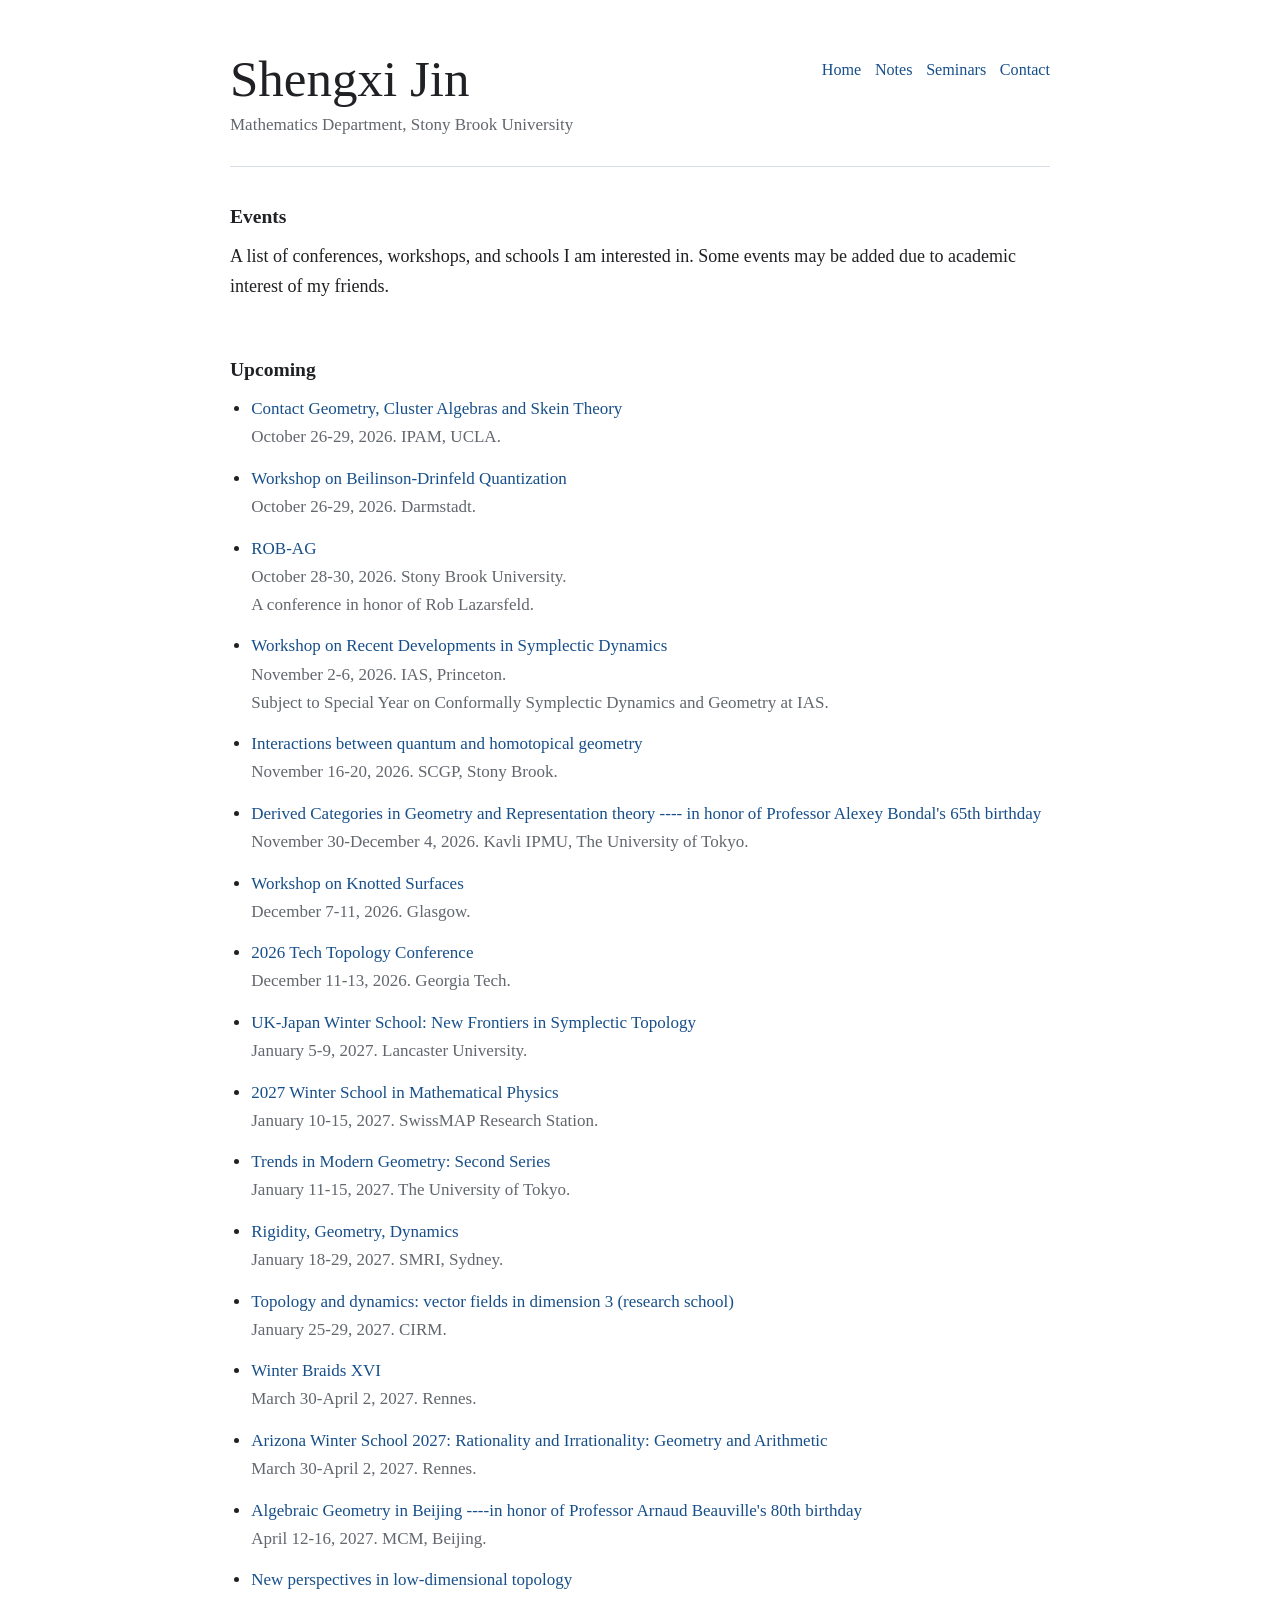
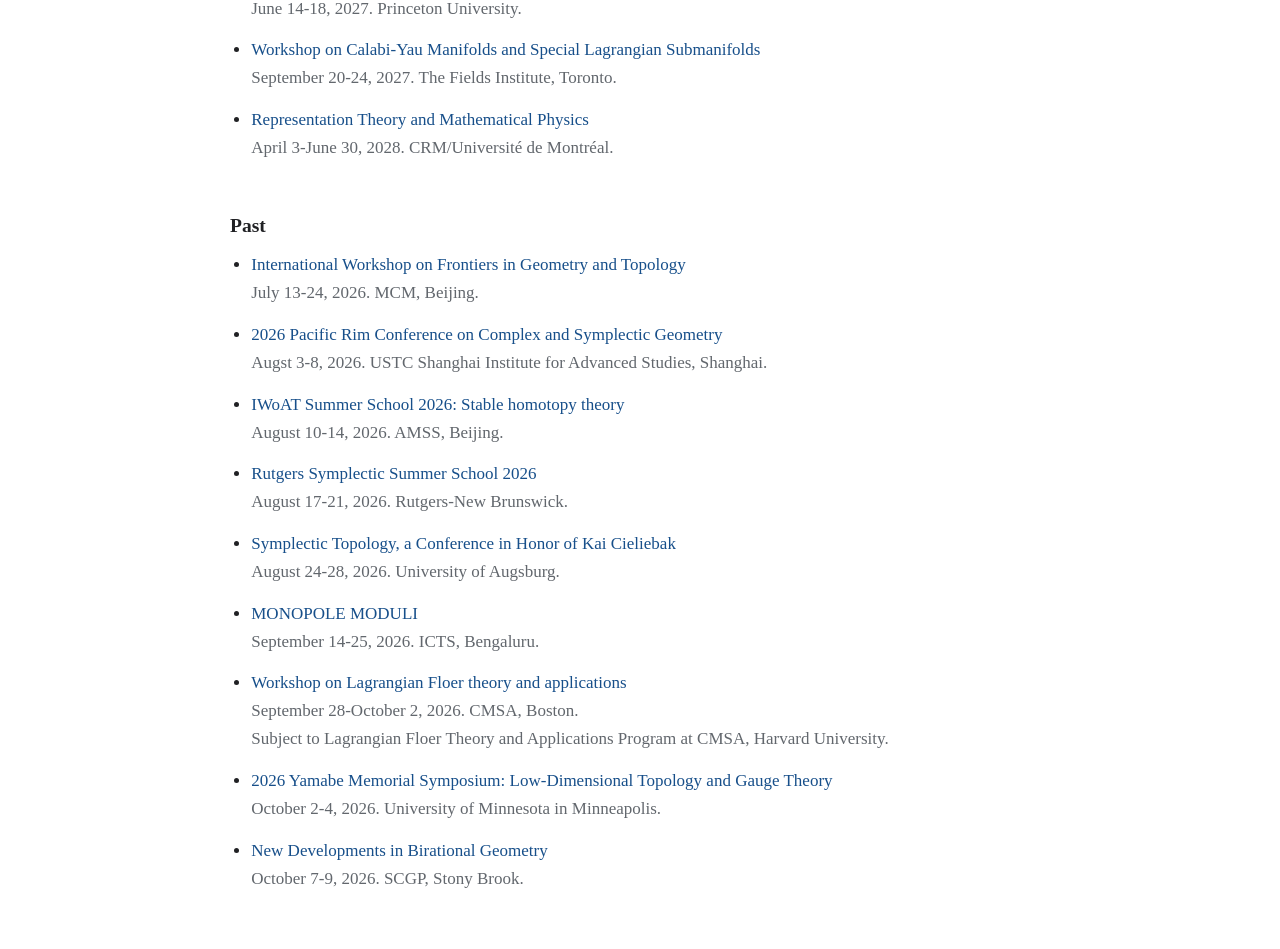
==== conferences.html @ 358b3616 "Add files via upload" ====
<!doctype html>
<html lang="en">
  <head>
    <meta charset="utf-8">
    <meta name="viewport" content="width=device-width, initial-scale=1">
    <title>Events | Shengxi Jin</title>
    <meta
      name="description"
      content="Upcoming conferences, workshops, and schools of interest."
    >
    <link rel="stylesheet" href="styles.css">
  </head>
  <body>
    <main class="page">
      <header class="site-header">
        <div>
          <h1>Shengxi Jin</h1>
          <p class="affiliation">
            Mathematics Department, Stony Brook University
          </p>
        </div>

        <nav class="site-nav" aria-label="Primary navigation">
          <a href="index.html">Home</a>
          <a href="index.html#notes">Notes</a>
          <a href="index.html#seminar">Seminars</a>
          <a href="index.html#contact">Contact</a>
        </nav>
      </header>

      <section class="intro" aria-labelledby="conferences-heading">
        <h2 id="conferences-heading">Events</h2>
        <p>
          A list of conferences, workshops, and schools I am interested in. Some events may be added
          due to academic interest of my friends.
        </p>
      </section>

      <section aria-labelledby="upcoming-heading">
        <h2 id="upcoming-heading">Upcoming</h2>
        <!-- <p class="muted">No upcoming activities listed yet.</p> -->

        <ul class="conference-list">
           <li>
            <a class="conference-title" href="https://www.ipam.ucla.edu/programs/workshops/workshop-ii-contact-geometry-cluster-algebras-and-skein-theory/">
              Contact Geometry, Cluster Algebras and Skein Theory</a>
            <span class="conference-meta">October 26-29, 2026. IPAM, UCLA.</span>
            <!-- <span class="conference-note">Optional note: topic area, deadline, or reason for interest.</span> -->
          </li>
          <li>
            <a class="conference-title" href="https://eveeno.com/bd-quantization-2026-darmstadt">
               Workshop on Beilinson-Drinfeld Quantization</a>
            <span class="conference-meta">October 26-29, 2026. Darmstadt.</span>
            <!-- <span class="conference-note">Optional note: topic area, deadline, or reason for interest.</span> -->
          </li>
           <li>
            <a class="conference-title" href="https://nathanchenmath.github.io/ROB-AG">
              ROB-AG</a>
            <span class="conference-meta">October 28-30, 2026. Stony Brook University.</span>
             <span class="conference-note">A conference in honor of Rob Lazarsfeld.</span>
            <!-- <span class="conference-note">Optional note: topic area, deadline, or reason for interest.</span> -->
          </li>
          <li>
            <a class="conference-title" href="https://www.ias.edu/math/events/workshop-recent-developments-symplectic-dynamics">
            Workshop on Recent Developments in Symplectic Dynamics</a>
            <span class="conference-meta">November 2-6, 2026. IAS, Princeton.</span>
            <span class="conference-note">Subject to Special Year on Conformally Symplectic Dynamics and Geometry at IAS.</span>
          </li>
          <li>
            <a class="conference-title" href="https://scgp.stonybrook.edu/archives/47253">Interactions between quantum and homotopical geometry</a>
            <span class="conference-meta">November 16-20, 2026. SCGP, Stony Brook.</span>
            <!-- <span class="conference-note">Optional note: topic area, deadline, or reason for interest.</span> -->
          </li>
          <li>
            <a class="conference-title" href="https://indico.ipmu.jp/event/515/overview">
              Derived Categories in Geometry and Representation theory ---- in honor of Professor Alexey Bondal's 65th birthday</a>
            <span class="conference-meta">November 30-December 4, 2026. Kavli IPMU, The University of Tokyo.</span>
            <!-- <span class="conference-note">Optional note: topic area, deadline, or reason for interest.</span> -->
          </li>
          <li>
            <a class="conference-title" href="https://sites.google.com/view/glasgow-knotted-surfaces/home">Workshop on Knotted Surfaces</a>
            <span class="conference-meta">December 7-11, 2026. Glasgow.</span>
            <!-- <span class="conference-note">Optional note: topic area, deadline, or reason for interest.</span> -->
          </li>  
          <li>
            <a class="conference-title" href="https://johnetnyre.github.io/TechTopology/">2026 Tech Topology Conference</a>
            <span class="conference-meta">December 11-13, 2026. Georgia Tech.</span>
            <!-- <span class="conference-note">Optional note: topic area, deadline, or reason for interest.</span> -->
          </li>  
          <li>
            <a class="conference-title" href="https://jde27.uk/ukjapan.html">UK-Japan Winter School: New Frontiers in Symplectic Topology</a>
            <span class="conference-meta">January 5-9, 2027. Lancaster University.</span>
            <!-- <span class="conference-note">Optional note: topic area, deadline, or reason for interest.</span> -->
          </li>
           <li>
            <a class="conference-title" href="https://indico.global/event/16526/">2027 Winter School in Mathematical Physics</a>
            <span class="conference-meta">January 10-15, 2027. SwissMAP Research Station.</span>
            <!-- <span class="conference-note">Optional note: topic area, deadline, or reason for interest.</span> -->
          </li>
          <li>
            <a class="conference-title" href="https://www.ms.u-tokyo.ac.jp/~konno/Conference/Trends27.html">
              Trends in Modern Geometry: Second Series</a>
            <span class="conference-meta">January 11-15, 2027. The University of Tokyo.</span>
            <!-- <span class="conference-note">Optional note: topic area, deadline, or reason for interest.</span> -->
          </li>
            <li>
            <a class="conference-title" href=" https://mathematical-research-institute.sydney.edu.au/smri-summer-school-2027/"> 
              Rigidity, Geometry, Dynamics</a>
            <span class="conference-meta">January 18-29, 2027. SMRI, Sydney.</span>
            <!-- <span class="conference-note">Optional note: topic area, deadline, or reason for interest.</span> -->
          </li>
           <li>
            <a class="conference-title" href="https://conferences.cirm-math.fr/3805.html">Topology and dynamics: vector fields in dimension 3 (research school)</a>
            <span class="conference-meta">January 25-29, 2027. CIRM.</span>
            <!-- <span class="conference-note">Optional note: topic area, deadline, or reason for interest.</span> -->
          </li>
           <li>
            <a class="conference-title" href="https://winterbraids.math.cnrs.fr"> Winter Braids XVI</a>
            <span class="conference-meta">March 30-April 2, 2027. Rennes.</span>
            <!-- <span class="conference-note">Optional note: topic area, deadline, or reason for interest.</span> -->
          </li>
           <li>
            <a class="conference-title" href="https://swc-math.github.io/aws/2027/">
              Arizona Winter School 2027: Rationality and Irrationality: Geometry and Arithmetic
            </a>
            <span class="conference-meta">March 30-April 2, 2027. Rennes.</span>
            <!-- <span class="conference-note">Optional note: topic area, deadline, or reason for interest.</span> -->
          </li>
          <li>
            <a class="conference-title" href="http://www.mcm.ac.cn/events/programs/202605/t20260506_1158386.html">
            Algebraic Geometry in Beijing ----in honor of Professor Arnaud Beauville's 80th birthday</a>
            <span class="conference-meta">April 12-16, 2027. MCM, Beijing.</span>
            <!-- <span class="conference-note">Optional note: topic area, deadline, or reason for interest.</span> -->
          </li>
           <li>
            <a class="conference-title" href="https://sites.google.com/view/ozsvathathon/home">
            New perspectives in low-dimensional topology</a>
            <span class="conference-meta">June 14-18, 2027. Princeton University.</span>
            <!-- <span class="conference-note">Optional note: topic area, deadline, or reason for interest.</span> -->
          </li>
          <li>
            <a class="conference-title" href="https://www.fieldsinstitute.ca/activities/27-28/GA-MP-manifolds">
            Workshop on Calabi-Yau Manifolds and Special Lagrangian Submanifolds</a>
            <span class="conference-meta"> September 20-24, 2027. The Fields Institute, Toronto.</span>
            <!-- <span class="conference-note">Optional note: topic area, deadline, or reason for interest.</span> -->
          </li>
          <li>
            <a class="conference-title" href="https://www.crmath.ca/en/activities/#/type/activity/id/4115">
            Representation Theory and Mathematical Physics</a>
            <span class="conference-meta"> April 3-June 30, 2028. CRM/Université de Montréal.</span>
            <!-- <span class="conference-note">Optional note: topic area, deadline, or reason for interest.</span> -->
          </li>
        </ul>
      </section>

      <section aria-labelledby="past-heading">
        <h2 id="past-heading">Past</h2>

        <ul class="conference-list">
         
          <li>
            <a class="conference-title" href="http://www.mcm.ac.cn/Geometry/index.html">International Workshop on Frontiers in Geometry and Topology</a>
            <span class="conference-meta">July 13-24, 2026. MCM, Beijing.</span>
          </li>
            <li>
            <a class="conference-title" href="http://igp.ustc.edu.cn/testwx/list.htm">2026 Pacific Rim Conference on Complex and Symplectic Geometry</a>
            <span class="conference-meta">Augst 3-8, 2026. USTC Shanghai Institute for Advanced Studies, Shanghai.</span>
            <!-- <span class="conference-note">Optional note: topic area, deadline, or reason for interest.</span> -->
          </li>
          <li>
            <a class="conference-title" href="https://iwoat.github.io/school2026">IWoAT Summer School 2026: Stable homotopy theory</a>
            <span class="conference-meta">August 10-14, 2026. AMSS, Beijing.</span>
            <!-- <span class="conference-note">Optional note: topic area, deadline, or reason for interest.</span> -->
          </li>
          <li>
            <a class="conference-title" href="https://sites.google.com/view/rsss2026">Rutgers Symplectic Summer School 2026</a>
            <span class="conference-meta">August 17-21, 2026. Rutgers-New Brunswick.</span>
            <!-- <span class="conference-note">Optional note: topic area, deadline, or reason for interest.</span> -->
          </li>
          <li>
            <a class="conference-title" href="https://www.claymath.org/events/symplectic-topology-a-conference-in-honor-of-kai-cieliebak/">Symplectic Topology, a Conference in Honor of Kai Cieliebak</a>
            <span class="conference-meta">August 24-28, 2026. University of Augsburg.</span>
            <!-- <span class="conference-note">Optional note: topic area, deadline, or reason for interest.</span> -->
          </li>
           <li>
            <a class="conference-title" href="https://www.icts.res.in/program/mnpl2026">MONOPOLE MODULI</a>
            <span class="conference-meta">September 14-25, 2026. ICTS, Bengaluru.</span>
            <!-- <span class="conference-note">Optional note: topic area, deadline, or reason for interest.</span> -->
          </li>
          <li>
            <a class="conference-title" href="https://cmsa.fas.harvard.edu/event/lftworkshop/">
              Workshop on Lagrangian Floer theory and applications
            </a>
            <span class="conference-meta">September 28-October 2, 2026. CMSA, Boston.</span>
           <span class="conference-note">Subject to Lagrangian Floer Theory and Applications Program at CMSA, Harvard University.</span>
          </li>
           <li>
            <a class="conference-title" href="https://cse.umn.edu/math/yamabe-memorial-symposium">
            2026 Yamabe Memorial Symposium: Low-Dimensional Topology and Gauge Theory
            </a>
            <span class="conference-meta">October 2-4, 2026. University of Minnesota in Minneapolis.</span>
          </li>
          <li>
            <a class="conference-title" href="https://scgp.stonybrook.edu/archives/48906">
            New Developments in Birational Geometry
            </a>
            <span class="conference-meta">October 7-9, 2026. SCGP, Stony Brook.</span>
          </li>
        </ul>
      </section>
    </main>
  </body>
</html>
---- styles.css ----
:root {
  color-scheme: light;
  --background: #ffffff;
  --text: #202124;
  --muted: #62676d;
  --border: #d8dde3;
  --link: #174f8a;
  --link-hover: #0d3157;
  --section-gap: 2rem;
}

@font-face {
  font-family: "Homepage Numerals";
  src: local("Times New Roman");
  unicode-range: U+0030-0039;
}

* {
  box-sizing: border-box;
}

html {
  font-size: 17px;
}

body {
  margin: 0;
  background: var(--background);
  color: var(--text);
  font-family: Georgia, "Times New Roman", Times, serif;
  font-variant-numeric: lining-nums;
  font-feature-settings: "lnum" 1;
  line-height: 1.65;
}

a {
  color: var(--link);
  text-decoration: none;
}

a:hover,
a:focus {
  color: var(--link-hover);
}

.page {
  width: min(100% - 2rem, 820px);
  margin: 0 auto;
  padding: 3rem 0 2.5rem;
}

.site-header {
  display: flex;
  align-items: flex-start;
  justify-content: space-between;
  gap: 2rem;
  padding-bottom: 1.4rem;
  border-bottom: 1px solid var(--border);
}

h1,
h2,
p {
  margin-top: 0;
}

h1 {
  margin-bottom: 0.25rem;
  font-size: clamp(2rem, 8vw, 3rem);
  font-weight: 400;
  line-height: 1.1;
}

h2 {
  margin-bottom: 0.55rem;
  font-size: 1.15rem;
  font-weight: 700;
}

.section-heading {
  display: flex;
  align-items: baseline;
  gap: 0.45rem;
  margin-bottom: 0.55rem;
}

.section-heading h2 {
  margin-bottom: 0;
}

.section-heading span {
  color: var(--text);
  font-size: 1.06rem;
}

section {
  padding-top: var(--section-gap);
}

.subtitle,
.affiliation {
  margin-bottom: 0.15rem;
  color: var(--muted);
}

.subtitle {
  font-size: 1.05rem;
}

.site-nav {
  display: flex;
  flex-wrap: wrap;
  justify-content: flex-end;
  gap: 0.35rem 0.8rem;
  min-width: 13rem;
  padding-top: 0.35rem;
  font-size: 0.95rem;
}

.site-nav a {
  white-space: nowrap;
}

.intro p {
  font-size: 1.06rem;
}

.plain-list,
.paper-list {
  margin: 0;
  padding-left: 1.25rem;
}

.plain-list li,
.paper-list li {
  margin-bottom: 0.55rem;
}

#seminar {
  font-family: "Homepage Numerals", Georgia, "Times New Roman", Times, serif;
  font-variant-numeric: lining-nums;
  font-feature-settings: "lnum" 1;
}

.paper-list li {
  padding-left: 0.15rem;
}

.paper-title {
  display: block;
}

.conference-list {
  margin: 0;
  padding-left: 1.25rem;
}

.conference-list li {
  margin-bottom: 0.8rem;
}

.conference-title,
.conference-meta,
.conference-note {
  display: block;
}

.conference-title {
  font-family: "Times New Roman", Times, serif;
  font-variant-numeric: lining-nums;
  font-feature-settings: "lnum" 1;
}

.conference-meta,
.conference-note {
  color: var(--muted);
}

.conference-meta {
  font-family: "Times New Roman", Times, serif;
  font-variant-numeric: lining-nums;
  font-feature-settings: "lnum" 1;
}

.paper-meta,
.muted {
  color: var(--muted);
}

.paper-meta {
  display: inline-block;
  margin-right: 0.35rem;
}

address {
  font-style: normal;
}

address p {
  margin-bottom: 0.35rem;
}

.email {
  font-family: "Helvetica Neue", Arial, sans-serif;
  font-size: 0.95rem;
}

@media (max-width: 640px) {
  html {
    font-size: 16px;
  }

  .page {
    width: min(100% - 1.25rem, 820px);
    padding-top: 1.6rem;
  }

  .site-header {
    display: block;
  }

  .site-nav {
    justify-content: flex-start;
    min-width: 0;
    margin-top: 1rem;
  }
}
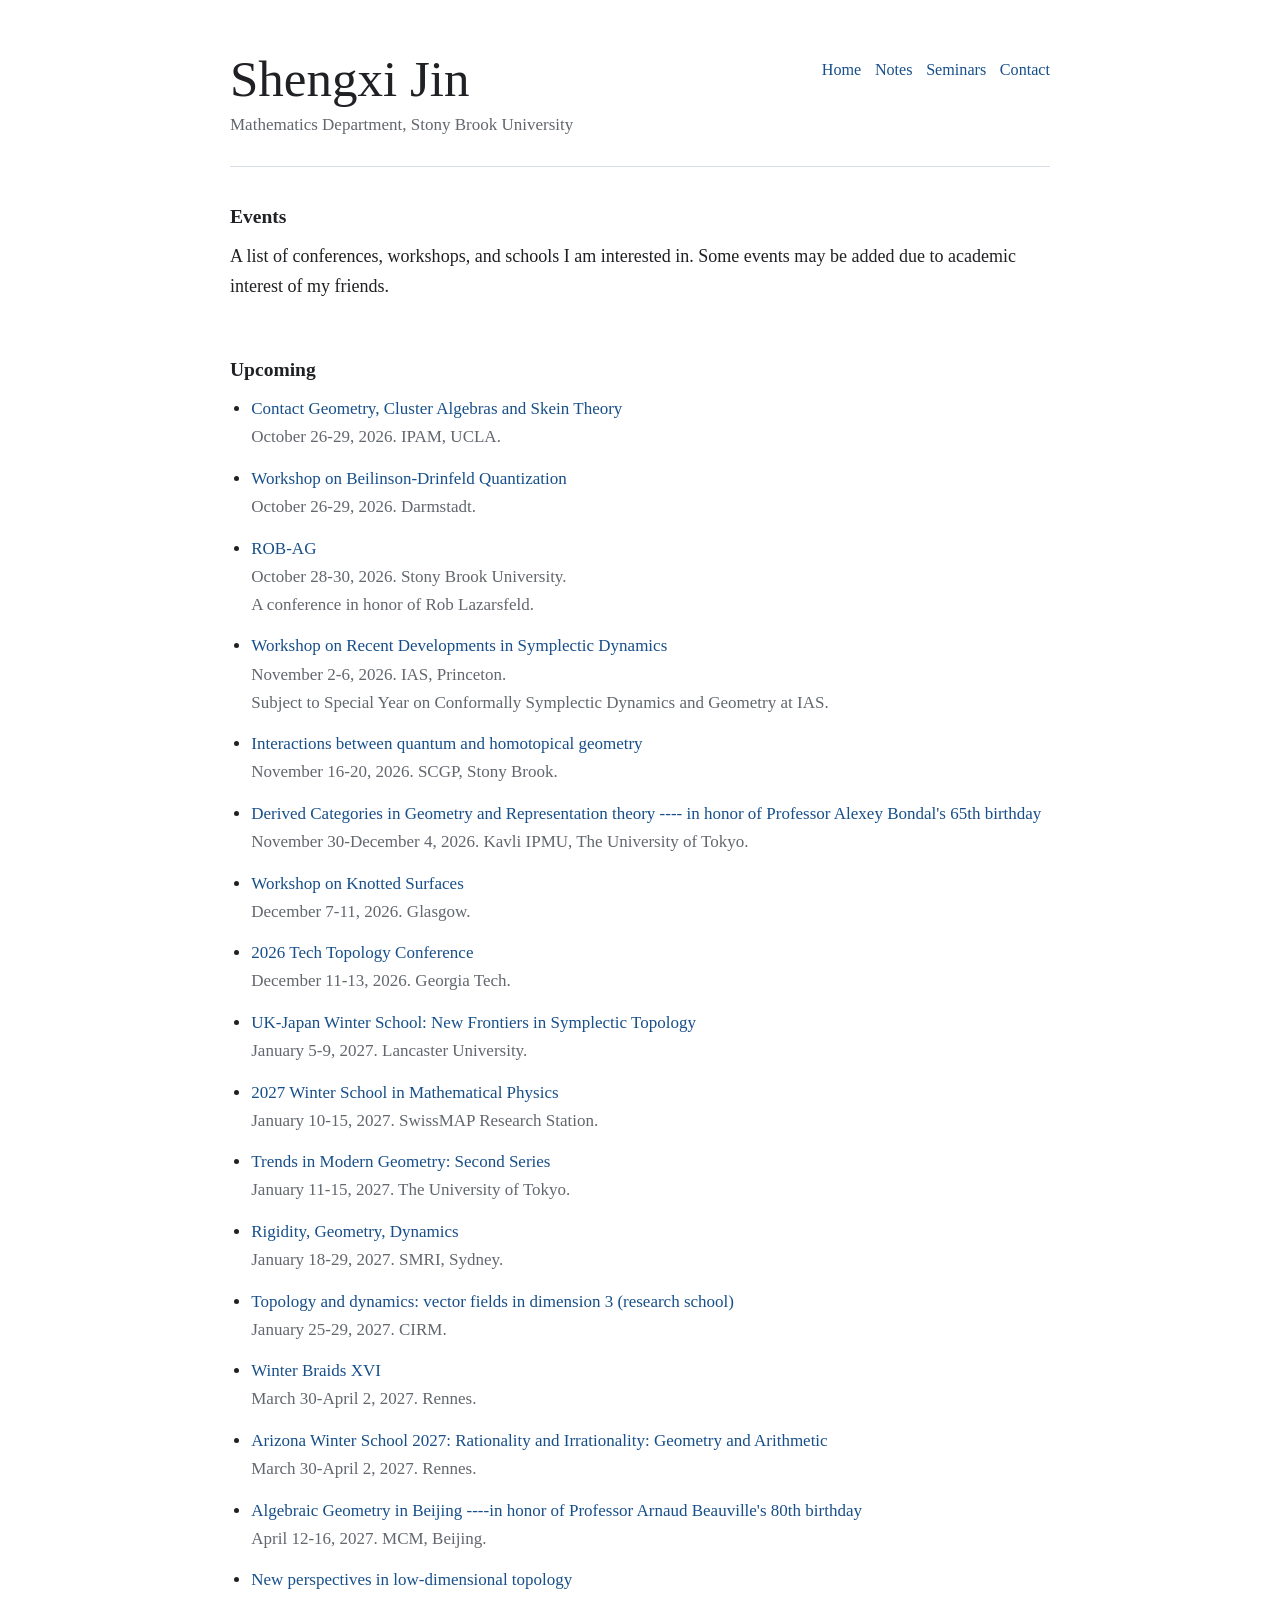
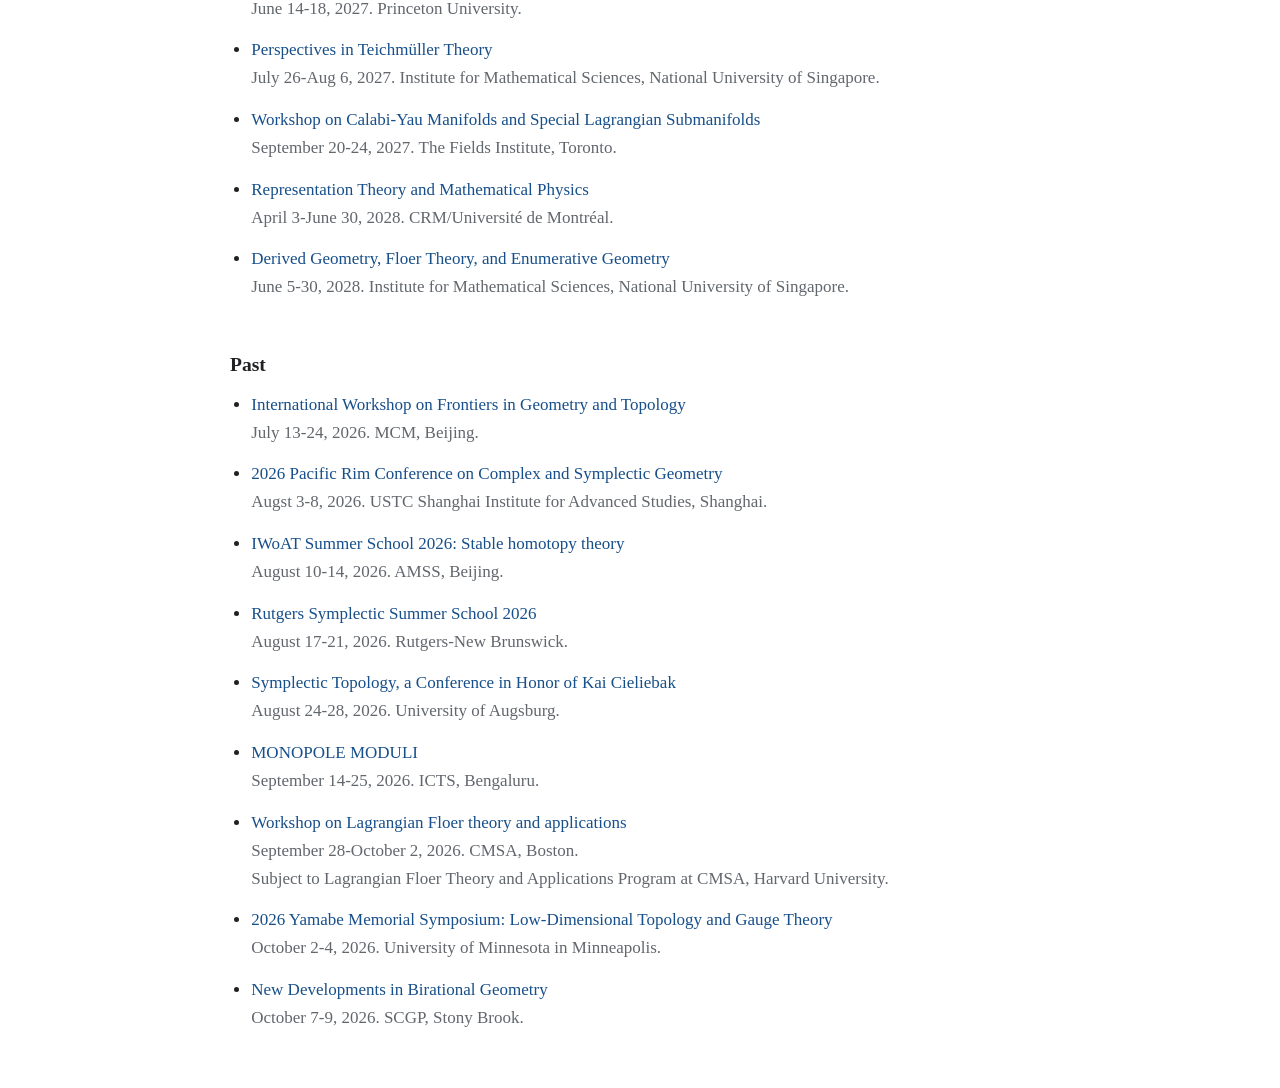
==== commit 659edd23: "Add files via upload" ====
--- a/conferences.html
+++ b/conferences.html
@@ -139,6 +139,10 @@
             <!-- <span class="conference-note">Optional note: topic area, deadline, or reason for interest.</span> -->
           </li>
           <li>
+            <a class="conference-title" href="https://ims.nus.edu.sg/events/teichmuellertheory/">Perspectives in Teichmüller Theory</a>
+            <span class="conference-meta">July 26-Aug 6, 2027. Institute for Mathematical Sciences, National University of Singapore.</span>
+          </li>
+          <li>
             <a class="conference-title" href="https://www.fieldsinstitute.ca/activities/27-28/GA-MP-manifolds">
             Workshop on Calabi-Yau Manifolds and Special Lagrangian Submanifolds</a>
             <span class="conference-meta"> September 20-24, 2027. The Fields Institute, Toronto.</span>
@@ -149,6 +153,10 @@
             Representation Theory and Mathematical Physics</a>
             <span class="conference-meta"> April 3-June 30, 2028. CRM/Université de Montréal.</span>
             <!-- <span class="conference-note">Optional note: topic area, deadline, or reason for interest.</span> -->
+          </li> 
+          <li>
+            <a class="conference-title" href="https://ims.nus.edu.sg/events/derivedgeo_floertheory/">Derived Geometry, Floer Theory, and Enumerative Geometry</a>
+            <span class="conference-meta">June 5-30, 2028. Institute for Mathematical Sciences, National University of Singapore.</span>
           </li>
         </ul>
       </section>
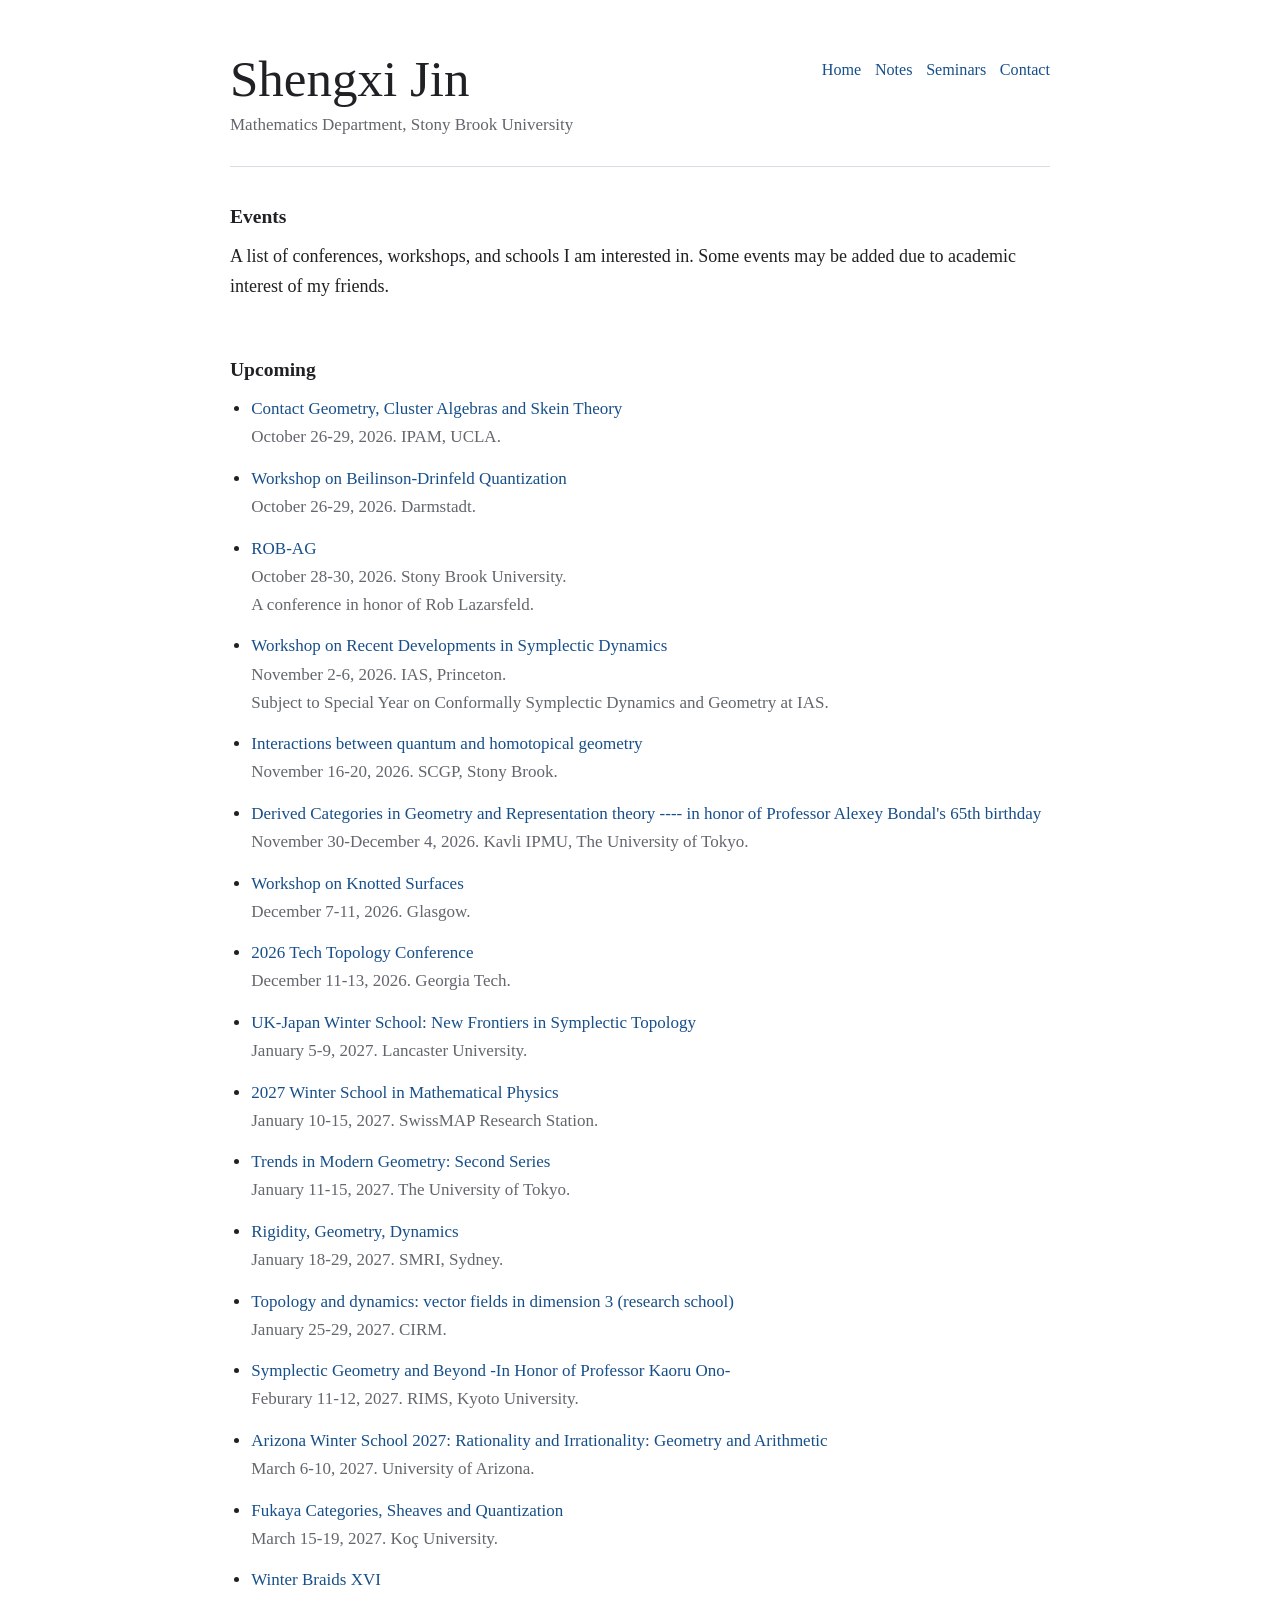
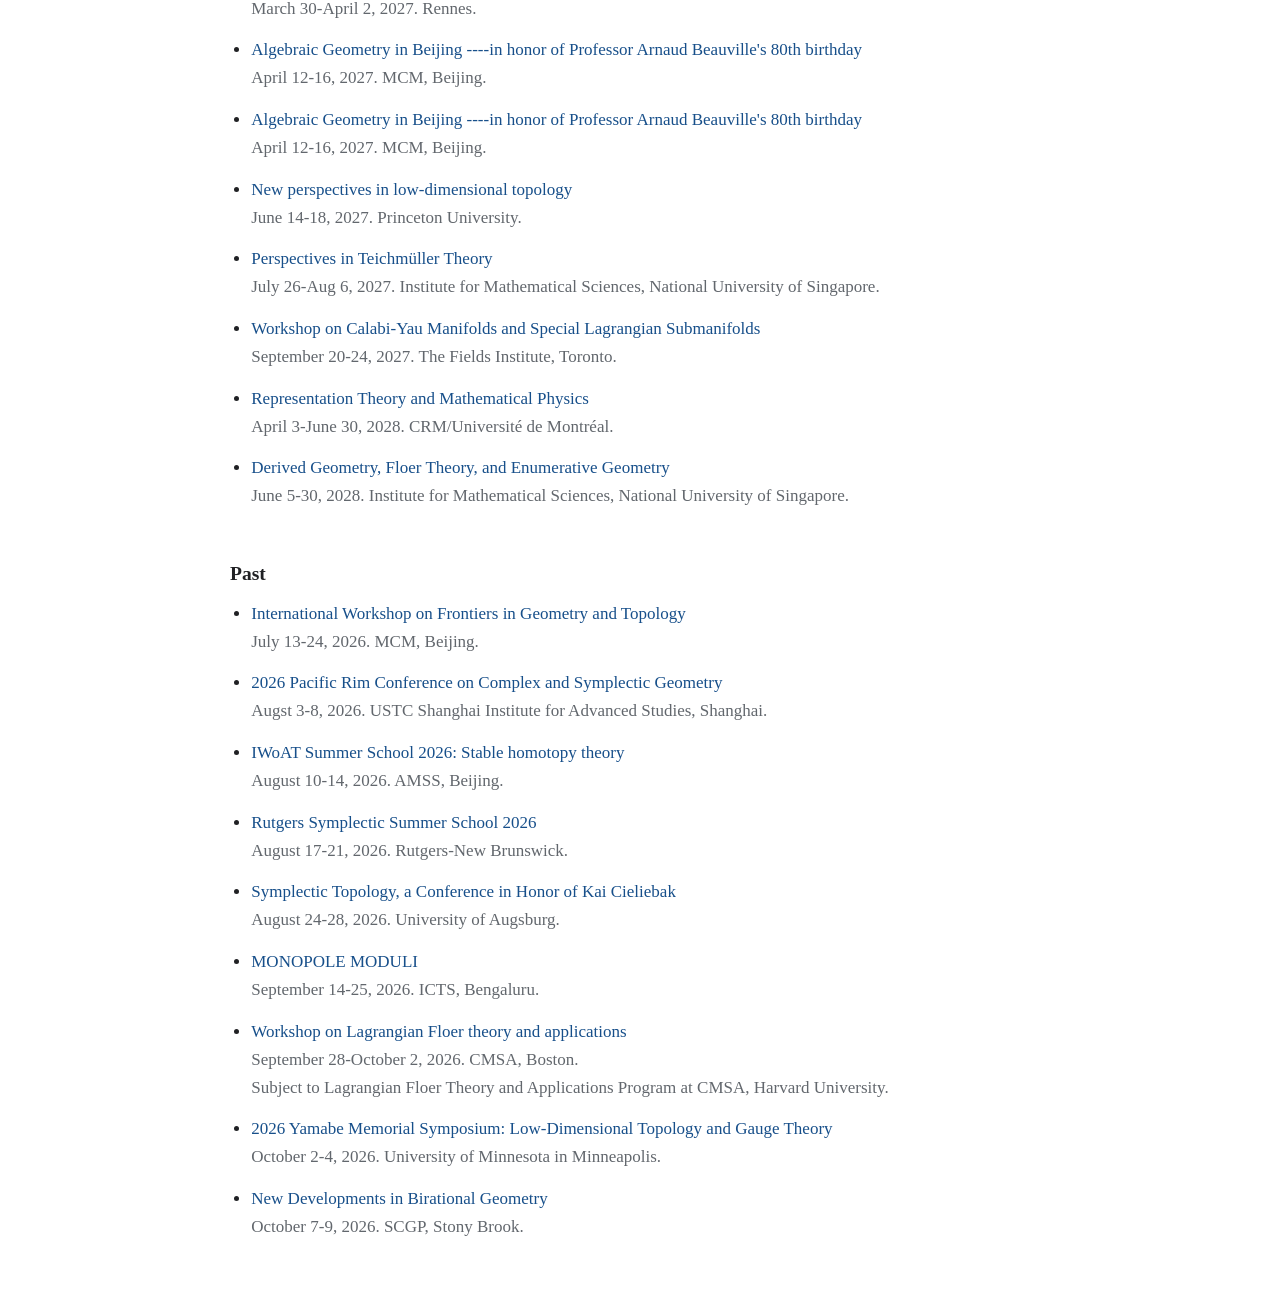
==== commit 57a9ecf3: "Add files via upload" ====
--- a/conferences.html
+++ b/conferences.html
@@ -114,16 +114,32 @@
             <span class="conference-meta">January 25-29, 2027. CIRM.</span>
             <!-- <span class="conference-note">Optional note: topic area, deadline, or reason for interest.</span> -->
           </li>
+          <li>
+            <a class="conference-title" href="https://sites.google.com/view/symplectic-geometry-and-beyond/">Symplectic Geometry and Beyond -In Honor of Professor Kaoru Ono-</a>
+            <span class="conference-meta">Feburary 11-12, 2027. RIMS, Kyoto University.</span>
+            <!-- <span class="conference-note">Optional note: topic area, deadline, or reason for interest.</span> -->
+          </li>
+          <li>
+            <a class="conference-title" href="https://swc-math.github.io/aws/2027/">
+              Arizona Winter School 2027: Rationality and Irrationality: Geometry and Arithmetic
+            </a>
+            <span class="conference-meta">March 6-10, 2027. University of Arizona.</span>
+            <!-- <span class="conference-note">Optional note: topic area, deadline, or reason for interest.</span> -->
+          </li>
+          <li>
+            <a class="conference-title" href="https://sites.google.com/view/symplectic-geometry-and-beyond/">Fukaya Categories, Sheaves and Quantization</a>
+            <span class="conference-meta">March 15-19, 2027. Koç University.</span>
+            <!-- <span class="conference-note">Optional note: topic area, deadline, or reason for interest.</span> -->
+          </li>
            <li>
             <a class="conference-title" href="https://winterbraids.math.cnrs.fr"> Winter Braids XVI</a>
             <span class="conference-meta">March 30-April 2, 2027. Rennes.</span>
             <!-- <span class="conference-note">Optional note: topic area, deadline, or reason for interest.</span> -->
           </li>
-           <li>
-            <a class="conference-title" href="https://swc-math.github.io/aws/2027/">
-              Arizona Winter School 2027: Rationality and Irrationality: Geometry and Arithmetic
-            </a>
-            <span class="conference-meta">March 30-April 2, 2027. Rennes.</span>
+          <li>
+            <a class="conference-title" href="http://www.mcm.ac.cn/events/programs/202605/t20260506_1158386.html">
+            Algebraic Geometry in Beijing ----in honor of Professor Arnaud Beauville's 80th birthday</a>
+            <span class="conference-meta">April 12-16, 2027. MCM, Beijing.</span>
             <!-- <span class="conference-note">Optional note: topic area, deadline, or reason for interest.</span> -->
           </li>
           <li>
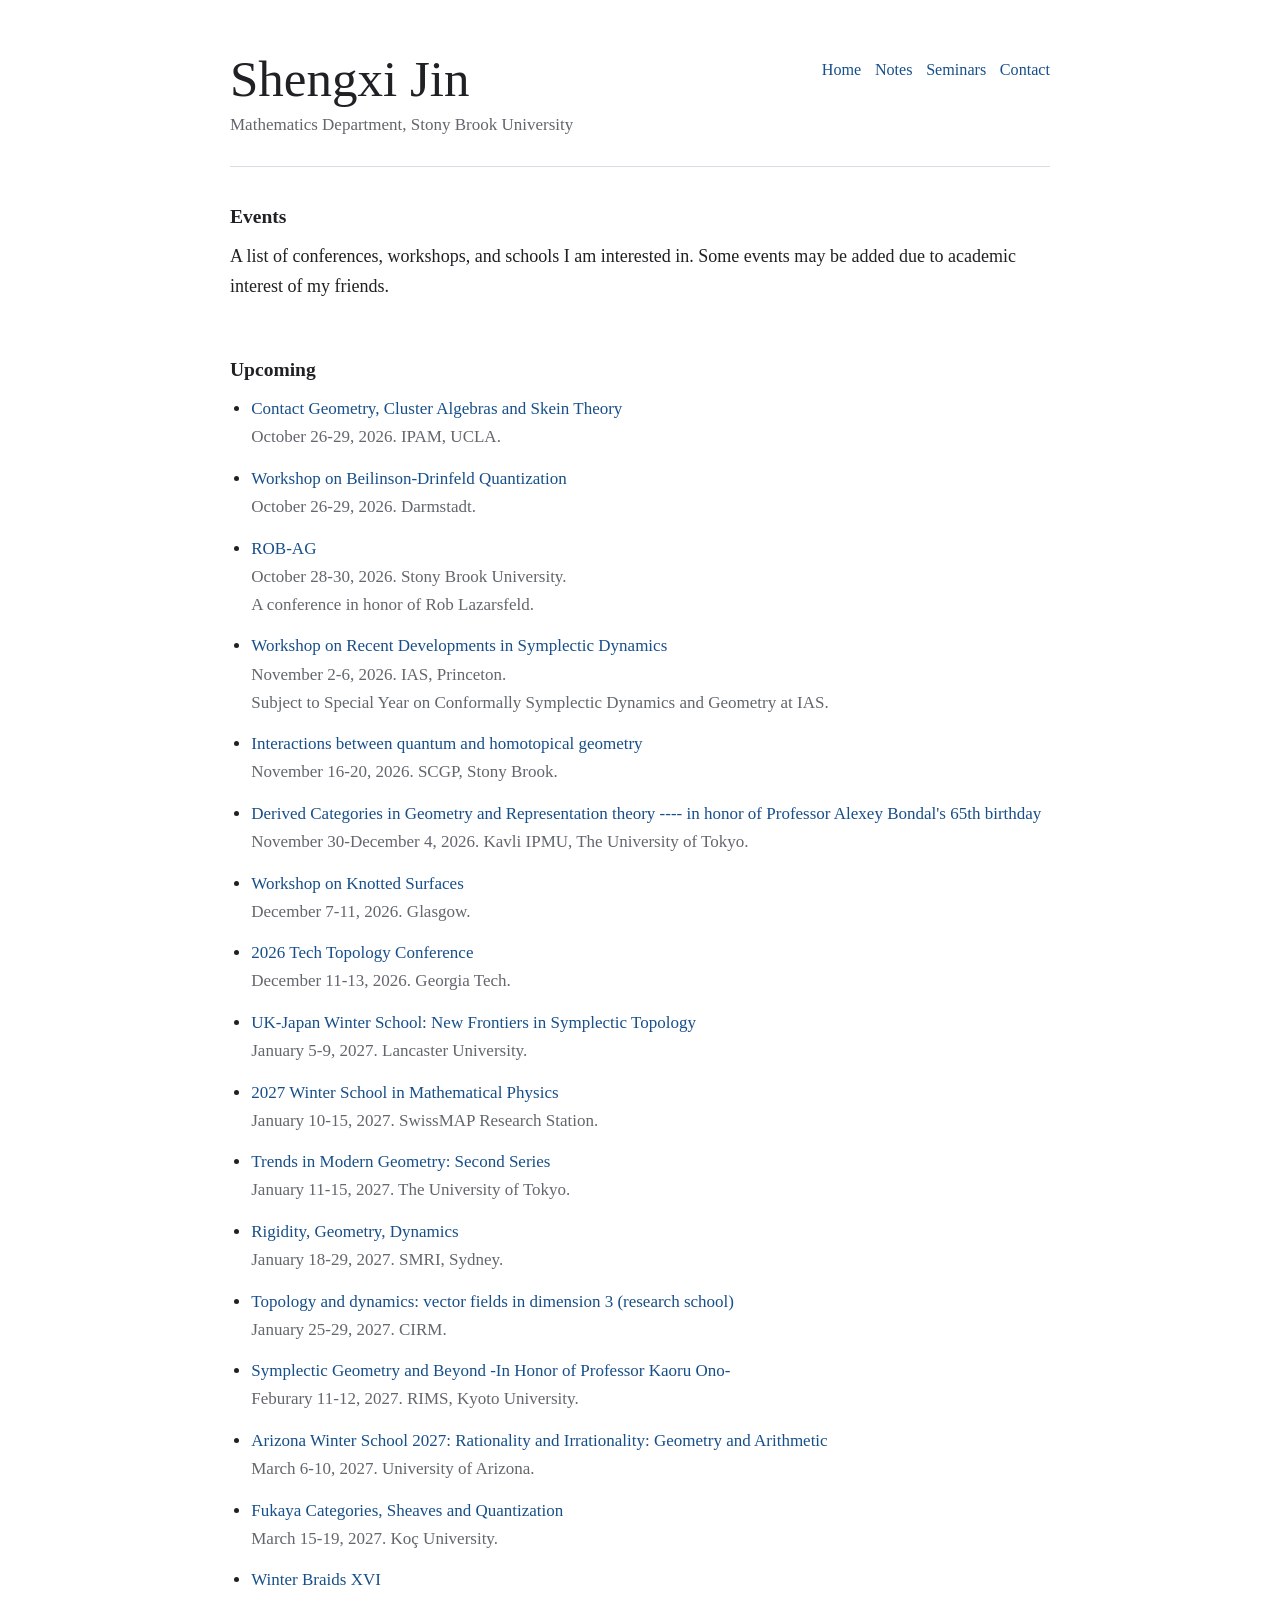
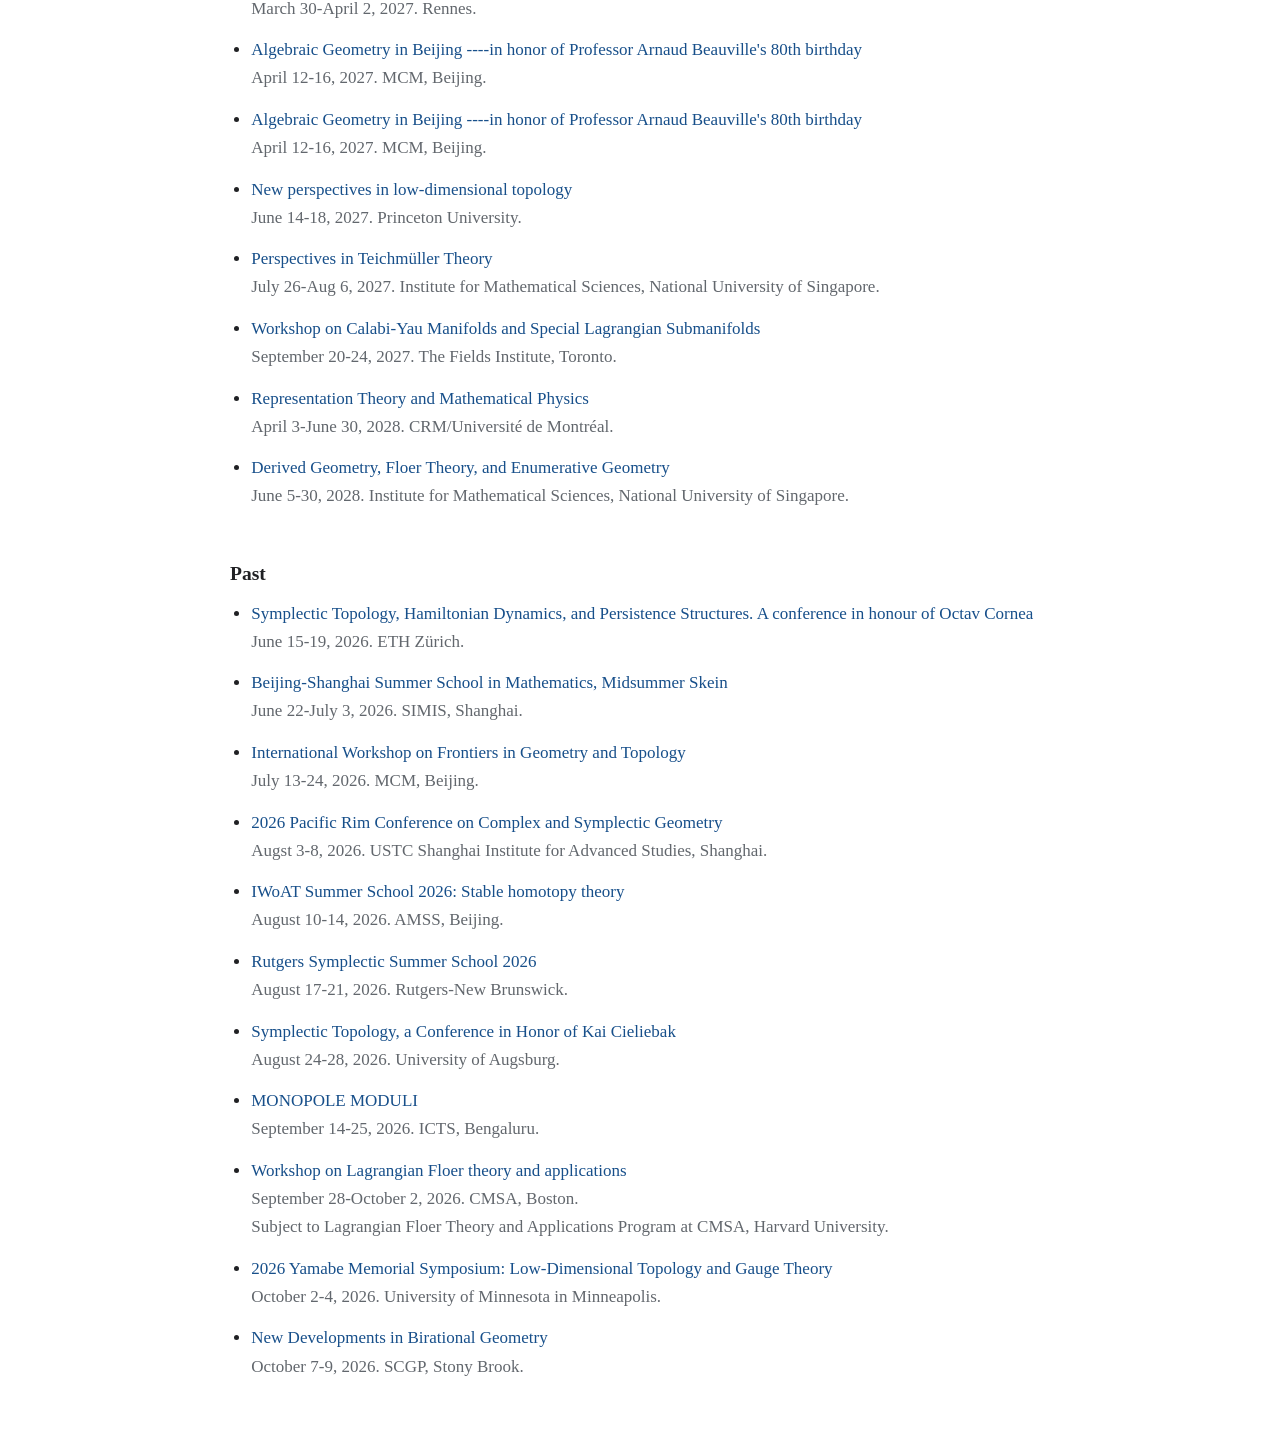
==== commit 73cce8d2: "Add files via upload" ====
--- a/conferences.html
+++ b/conferences.html
@@ -127,7 +127,7 @@
             <!-- <span class="conference-note">Optional note: topic area, deadline, or reason for interest.</span> -->
           </li>
           <li>
-            <a class="conference-title" href="https://sites.google.com/view/symplectic-geometry-and-beyond/">Fukaya Categories, Sheaves and Quantization</a>
+            <a class="conference-title" href="https://umutvg.github.io/tubitakjspsI.html">Fukaya Categories, Sheaves and Quantization</a>
             <span class="conference-meta">March 15-19, 2027. Koç University.</span>
             <!-- <span class="conference-note">Optional note: topic area, deadline, or reason for interest.</span> -->
           </li>
@@ -181,7 +181,14 @@
         <h2 id="past-heading">Past</h2>
 
         <ul class="conference-list">
-         
+           <li>
+            <a class="conference-title" href="https://math.ethz.ch/fim/activities/conferences/past-conferences/2026/symplectic-topology-hamiltonian-dynamics-persistence-structures-octav-cornea.html">Symplectic Topology, Hamiltonian Dynamics, and Persistence Structures. A conference in honour of Octav Cornea</a>
+            <span class="conference-meta">June 15-19, 2026. ETH Zürich.</span>
+          </li>
+          <li>
+            <a class="conference-title" href="https://www.simis.cn/bei-shang-summer-school/BeiShangHome_26.html">Beijing-Shanghai Summer School in Mathematics, Midsummer Skein</a>
+            <span class="conference-meta">June 22-July 3, 2026. SIMIS, Shanghai.</span>
+          </li>
           <li>
             <a class="conference-title" href="http://www.mcm.ac.cn/Geometry/index.html">International Workshop on Frontiers in Geometry and Topology</a>
             <span class="conference-meta">July 13-24, 2026. MCM, Beijing.</span>
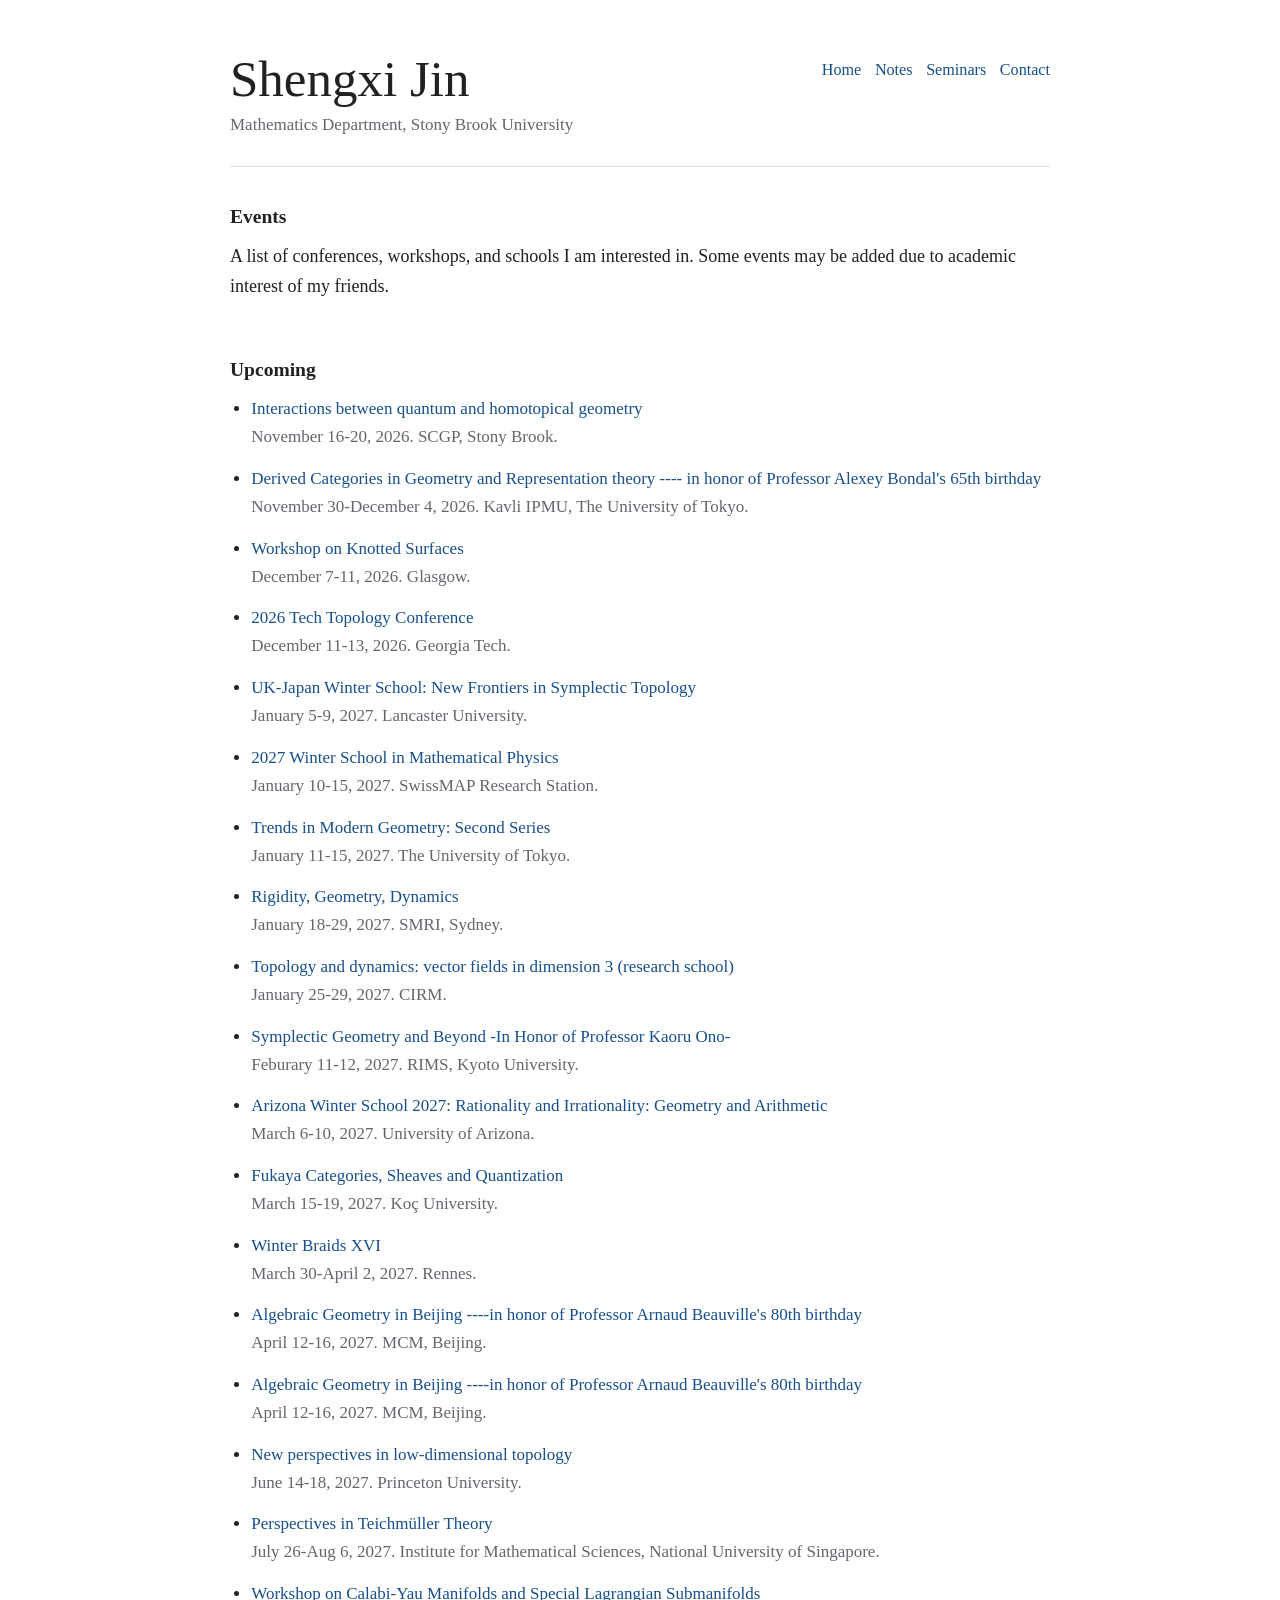
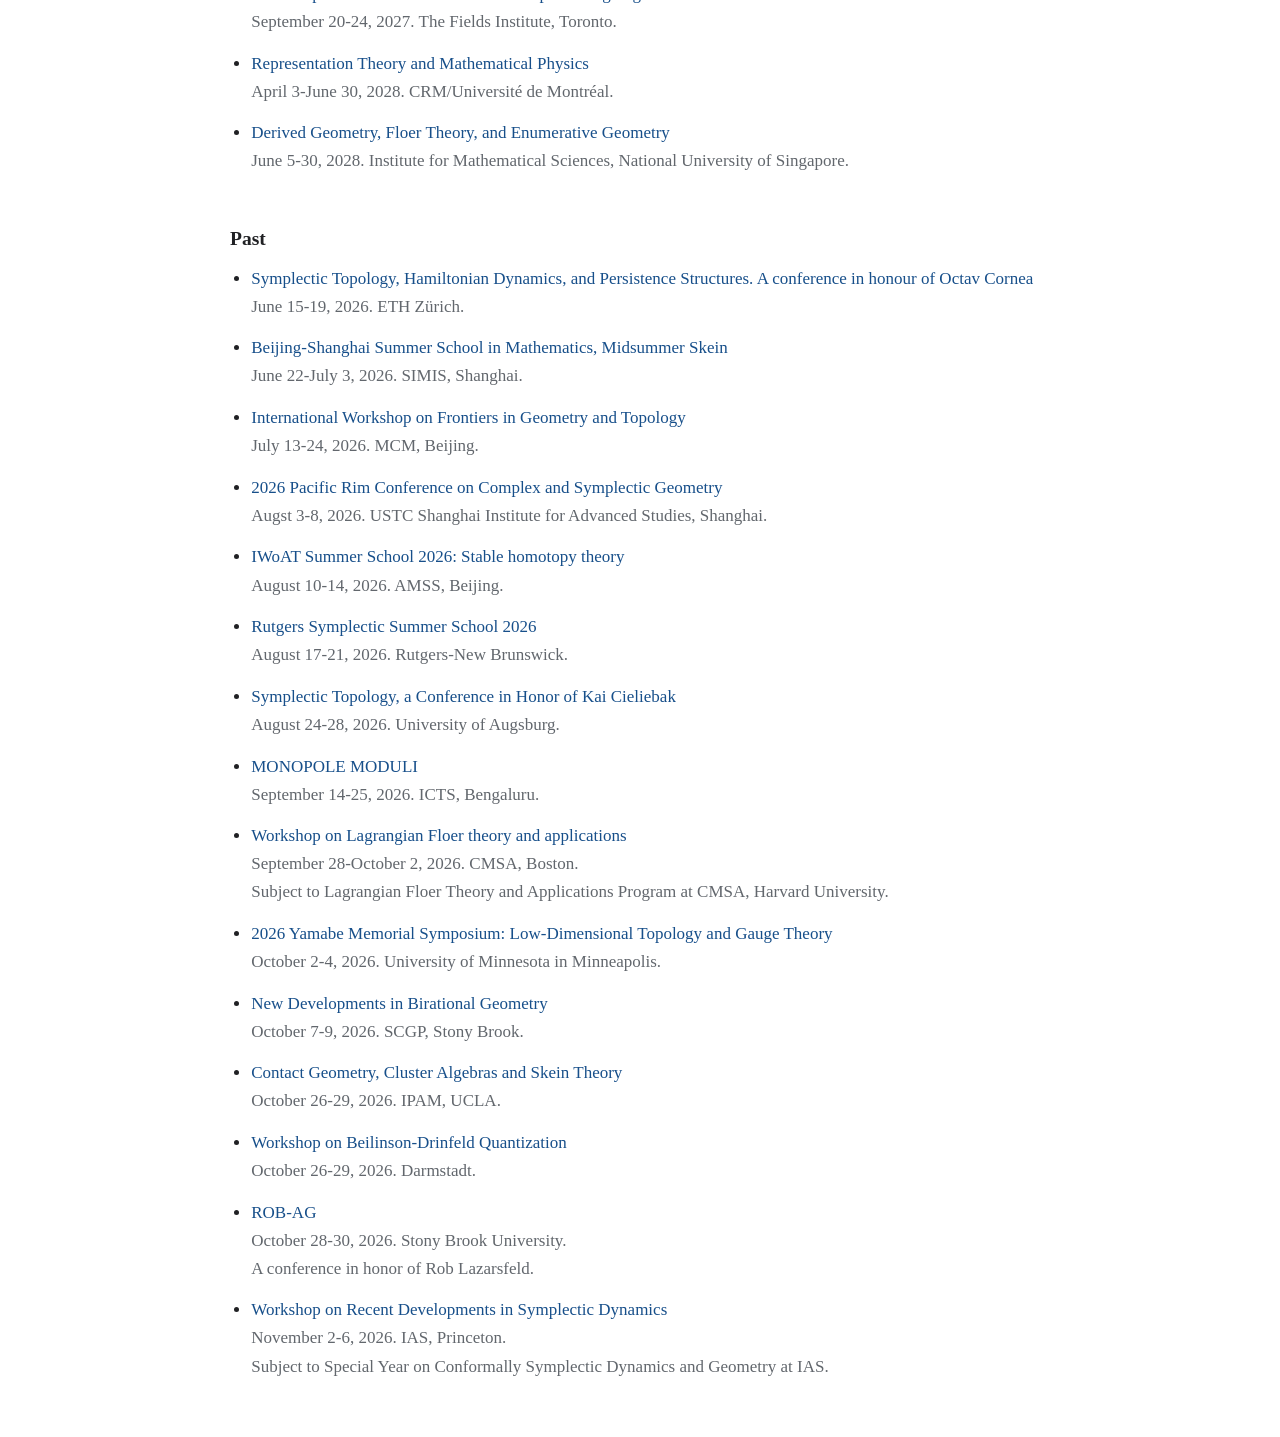
==== commit 76056991: "Add files via upload" ====
--- a/conferences.html
+++ b/conferences.html
@@ -41,7 +41,178 @@
         <!-- <p class="muted">No upcoming activities listed yet.</p> -->
 
         <ul class="conference-list">
-           <li>
+          <li>
+            <a class="conference-title" href="https://scgp.stonybrook.edu/archives/47253">Interactions between quantum and homotopical geometry</a>
+            <span class="conference-meta">November 16-20, 2026. SCGP, Stony Brook.</span>
+            <!-- <span class="conference-note">Optional note: topic area, deadline, or reason for interest.</span> -->
+          </li>
+          <li>
+            <a class="conference-title" href="https://indico.ipmu.jp/event/515/overview">
+              Derived Categories in Geometry and Representation theory ---- in honor of Professor Alexey Bondal's 65th birthday</a>
+            <span class="conference-meta">November 30-December 4, 2026. Kavli IPMU, The University of Tokyo.</span>
+            <!-- <span class="conference-note">Optional note: topic area, deadline, or reason for interest.</span> -->
+          </li>
+          <li>
+            <a class="conference-title" href="https://sites.google.com/view/glasgow-knotted-surfaces/home">Workshop on Knotted Surfaces</a>
+            <span class="conference-meta">December 7-11, 2026. Glasgow.</span>
+            <!-- <span class="conference-note">Optional note: topic area, deadline, or reason for interest.</span> -->
+          </li>  
+          <li>
+            <a class="conference-title" href="https://johnetnyre.github.io/TechTopology/">2026 Tech Topology Conference</a>
+            <span class="conference-meta">December 11-13, 2026. Georgia Tech.</span>
+            <!-- <span class="conference-note">Optional note: topic area, deadline, or reason for interest.</span> -->
+          </li>  
+          <li>
+            <a class="conference-title" href="https://jde27.uk/ukjapan.html">UK-Japan Winter School: New Frontiers in Symplectic Topology</a>
+            <span class="conference-meta">January 5-9, 2027. Lancaster University.</span>
+            <!-- <span class="conference-note">Optional note: topic area, deadline, or reason for interest.</span> -->
+          </li>
+           <li>
+            <a class="conference-title" href="https://indico.global/event/16526/">2027 Winter School in Mathematical Physics</a>
+            <span class="conference-meta">January 10-15, 2027. SwissMAP Research Station.</span>
+            <!-- <span class="conference-note">Optional note: topic area, deadline, or reason for interest.</span> -->
+          </li>
+          <li>
+            <a class="conference-title" href="https://www.ms.u-tokyo.ac.jp/~konno/Conference/Trends27.html">
+              Trends in Modern Geometry: Second Series</a>
+            <span class="conference-meta">January 11-15, 2027. The University of Tokyo.</span>
+            <!-- <span class="conference-note">Optional note: topic area, deadline, or reason for interest.</span> -->
+          </li>
+            <li>
+            <a class="conference-title" href=" https://mathematical-research-institute.sydney.edu.au/smri-summer-school-2027/"> 
+              Rigidity, Geometry, Dynamics</a>
+            <span class="conference-meta">January 18-29, 2027. SMRI, Sydney.</span>
+            <!-- <span class="conference-note">Optional note: topic area, deadline, or reason for interest.</span> -->
+          </li>
+           <li>
+            <a class="conference-title" href="https://conferences.cirm-math.fr/3805.html">Topology and dynamics: vector fields in dimension 3 (research school)</a>
+            <span class="conference-meta">January 25-29, 2027. CIRM.</span>
+            <!-- <span class="conference-note">Optional note: topic area, deadline, or reason for interest.</span> -->
+          </li>
+          <li>
+            <a class="conference-title" href="https://sites.google.com/view/symplectic-geometry-and-beyond/">Symplectic Geometry and Beyond -In Honor of Professor Kaoru Ono-</a>
+            <span class="conference-meta">Feburary 11-12, 2027. RIMS, Kyoto University.</span>
+            <!-- <span class="conference-note">Optional note: topic area, deadline, or reason for interest.</span> -->
+          </li>
+          <li>
+            <a class="conference-title" href="https://swc-math.github.io/aws/2027/">
+              Arizona Winter School 2027: Rationality and Irrationality: Geometry and Arithmetic
+            </a>
+            <span class="conference-meta">March 6-10, 2027. University of Arizona.</span>
+            <!-- <span class="conference-note">Optional note: topic area, deadline, or reason for interest.</span> -->
+          </li>
+          <li>
+            <a class="conference-title" href="https://umutvg.github.io/tubitakjspsI.html">Fukaya Categories, Sheaves and Quantization</a>
+            <span class="conference-meta">March 15-19, 2027. Koç University.</span>
+            <!-- <span class="conference-note">Optional note: topic area, deadline, or reason for interest.</span> -->
+          </li>
+           <li>
+            <a class="conference-title" href="https://winterbraids.math.cnrs.fr"> Winter Braids XVI</a>
+            <span class="conference-meta">March 30-April 2, 2027. Rennes.</span>
+            <!-- <span class="conference-note">Optional note: topic area, deadline, or reason for interest.</span> -->
+          </li>
+          <li>
+            <a class="conference-title" href="http://www.mcm.ac.cn/events/programs/202605/t20260506_1158386.html">
+            Algebraic Geometry in Beijing ----in honor of Professor Arnaud Beauville's 80th birthday</a>
+            <span class="conference-meta">April 12-16, 2027. MCM, Beijing.</span>
+            <!-- <span class="conference-note">Optional note: topic area, deadline, or reason for interest.</span> -->
+          </li>
+          <li>
+            <a class="conference-title" href="http://www.mcm.ac.cn/events/programs/202605/t20260506_1158386.html">
+            Algebraic Geometry in Beijing ----in honor of Professor Arnaud Beauville's 80th birthday</a>
+            <span class="conference-meta">April 12-16, 2027. MCM, Beijing.</span>
+            <!-- <span class="conference-note">Optional note: topic area, deadline, or reason for interest.</span> -->
+          </li>
+           <li>
+            <a class="conference-title" href="https://sites.google.com/view/ozsvathathon/home">
+            New perspectives in low-dimensional topology</a>
+            <span class="conference-meta">June 14-18, 2027. Princeton University.</span>
+            <!-- <span class="conference-note">Optional note: topic area, deadline, or reason for interest.</span> -->
+          </li>
+          <li>
+            <a class="conference-title" href="https://ims.nus.edu.sg/events/teichmuellertheory/">Perspectives in Teichmüller Theory</a>
+            <span class="conference-meta">July 26-Aug 6, 2027. Institute for Mathematical Sciences, National University of Singapore.</span>
+          </li>
+          <li>
+            <a class="conference-title" href="https://www.fieldsinstitute.ca/activities/27-28/GA-MP-manifolds">
+            Workshop on Calabi-Yau Manifolds and Special Lagrangian Submanifolds</a>
+            <span class="conference-meta"> September 20-24, 2027. The Fields Institute, Toronto.</span>
+            <!-- <span class="conference-note">Optional note: topic area, deadline, or reason for interest.</span> -->
+          </li>
+          <li>
+            <a class="conference-title" href="https://www.crmath.ca/en/activities/#/type/activity/id/4115">
+            Representation Theory and Mathematical Physics</a>
+            <span class="conference-meta"> April 3-June 30, 2028. CRM/Université de Montréal.</span>
+            <!-- <span class="conference-note">Optional note: topic area, deadline, or reason for interest.</span> -->
+          </li> 
+          <li>
+            <a class="conference-title" href="https://ims.nus.edu.sg/events/derivedgeo_floertheory/">Derived Geometry, Floer Theory, and Enumerative Geometry</a>
+            <span class="conference-meta">June 5-30, 2028. Institute for Mathematical Sciences, National University of Singapore.</span>
+          </li>
+        </ul>
+      </section>
+
+      <section aria-labelledby="past-heading">
+        <h2 id="past-heading">Past</h2>
+
+        <ul class="conference-list">
+           <li>
+            <a class="conference-title" href="https://math.ethz.ch/fim/activities/conferences/past-conferences/2026/symplectic-topology-hamiltonian-dynamics-persistence-structures-octav-cornea.html">Symplectic Topology, Hamiltonian Dynamics, and Persistence Structures. A conference in honour of Octav Cornea</a>
+            <span class="conference-meta">June 15-19, 2026. ETH Zürich.</span>
+          </li>
+          <li>
+            <a class="conference-title" href="https://www.simis.cn/bei-shang-summer-school/BeiShangHome_26.html">Beijing-Shanghai Summer School in Mathematics, Midsummer Skein</a>
+            <span class="conference-meta">June 22-July 3, 2026. SIMIS, Shanghai.</span>
+          </li>
+          <li>
+            <a class="conference-title" href="http://www.mcm.ac.cn/Geometry/index.html">International Workshop on Frontiers in Geometry and Topology</a>
+            <span class="conference-meta">July 13-24, 2026. MCM, Beijing.</span>
+          </li>
+            <li>
+            <a class="conference-title" href="http://igp.ustc.edu.cn/testwx/list.htm">2026 Pacific Rim Conference on Complex and Symplectic Geometry</a>
+            <span class="conference-meta">Augst 3-8, 2026. USTC Shanghai Institute for Advanced Studies, Shanghai.</span>
+            <!-- <span class="conference-note">Optional note: topic area, deadline, or reason for interest.</span> -->
+          </li>
+          <li>
+            <a class="conference-title" href="https://iwoat.github.io/school2026">IWoAT Summer School 2026: Stable homotopy theory</a>
+            <span class="conference-meta">August 10-14, 2026. AMSS, Beijing.</span>
+            <!-- <span class="conference-note">Optional note: topic area, deadline, or reason for interest.</span> -->
+          </li>
+          <li>
+            <a class="conference-title" href="https://sites.google.com/view/rsss2026">Rutgers Symplectic Summer School 2026</a>
+            <span class="conference-meta">August 17-21, 2026. Rutgers-New Brunswick.</span>
+            <!-- <span class="conference-note">Optional note: topic area, deadline, or reason for interest.</span> -->
+          </li>
+          <li>
+            <a class="conference-title" href="https://www.claymath.org/events/symplectic-topology-a-conference-in-honor-of-kai-cieliebak/">Symplectic Topology, a Conference in Honor of Kai Cieliebak</a>
+            <span class="conference-meta">August 24-28, 2026. University of Augsburg.</span>
+            <!-- <span class="conference-note">Optional note: topic area, deadline, or reason for interest.</span> -->
+          </li>
+           <li>
+            <a class="conference-title" href="https://www.icts.res.in/program/mnpl2026">MONOPOLE MODULI</a>
+            <span class="conference-meta">September 14-25, 2026. ICTS, Bengaluru.</span>
+            <!-- <span class="conference-note">Optional note: topic area, deadline, or reason for interest.</span> -->
+          </li>
+          <li>
+            <a class="conference-title" href="https://cmsa.fas.harvard.edu/event/lftworkshop/">
+              Workshop on Lagrangian Floer theory and applications
+            </a>
+            <span class="conference-meta">September 28-October 2, 2026. CMSA, Boston.</span>
+           <span class="conference-note">Subject to Lagrangian Floer Theory and Applications Program at CMSA, Harvard University.</span>
+          </li>
+           <li>
+            <a class="conference-title" href="https://cse.umn.edu/math/yamabe-memorial-symposium">
+            2026 Yamabe Memorial Symposium: Low-Dimensional Topology and Gauge Theory
+            </a>
+            <span class="conference-meta">October 2-4, 2026. University of Minnesota in Minneapolis.</span>
+          </li>
+          <li>
+            <a class="conference-title" href="https://scgp.stonybrook.edu/archives/48906">
+            New Developments in Birational Geometry
+            </a>
+            <span class="conference-meta">October 7-9, 2026. SCGP, Stony Brook.</span>
+          </li>
+          <li>
             <a class="conference-title" href="https://www.ipam.ucla.edu/programs/workshops/workshop-ii-contact-geometry-cluster-algebras-and-skein-theory/">
               Contact Geometry, Cluster Algebras and Skein Theory</a>
             <span class="conference-meta">October 26-29, 2026. IPAM, UCLA.</span>
@@ -65,177 +236,6 @@
             Workshop on Recent Developments in Symplectic Dynamics</a>
             <span class="conference-meta">November 2-6, 2026. IAS, Princeton.</span>
             <span class="conference-note">Subject to Special Year on Conformally Symplectic Dynamics and Geometry at IAS.</span>
-          </li>
-          <li>
-            <a class="conference-title" href="https://scgp.stonybrook.edu/archives/47253">Interactions between quantum and homotopical geometry</a>
-            <span class="conference-meta">November 16-20, 2026. SCGP, Stony Brook.</span>
-            <!-- <span class="conference-note">Optional note: topic area, deadline, or reason for interest.</span> -->
-          </li>
-          <li>
-            <a class="conference-title" href="https://indico.ipmu.jp/event/515/overview">
-              Derived Categories in Geometry and Representation theory ---- in honor of Professor Alexey Bondal's 65th birthday</a>
-            <span class="conference-meta">November 30-December 4, 2026. Kavli IPMU, The University of Tokyo.</span>
-            <!-- <span class="conference-note">Optional note: topic area, deadline, or reason for interest.</span> -->
-          </li>
-          <li>
-            <a class="conference-title" href="https://sites.google.com/view/glasgow-knotted-surfaces/home">Workshop on Knotted Surfaces</a>
-            <span class="conference-meta">December 7-11, 2026. Glasgow.</span>
-            <!-- <span class="conference-note">Optional note: topic area, deadline, or reason for interest.</span> -->
-          </li>  
-          <li>
-            <a class="conference-title" href="https://johnetnyre.github.io/TechTopology/">2026 Tech Topology Conference</a>
-            <span class="conference-meta">December 11-13, 2026. Georgia Tech.</span>
-            <!-- <span class="conference-note">Optional note: topic area, deadline, or reason for interest.</span> -->
-          </li>  
-          <li>
-            <a class="conference-title" href="https://jde27.uk/ukjapan.html">UK-Japan Winter School: New Frontiers in Symplectic Topology</a>
-            <span class="conference-meta">January 5-9, 2027. Lancaster University.</span>
-            <!-- <span class="conference-note">Optional note: topic area, deadline, or reason for interest.</span> -->
-          </li>
-           <li>
-            <a class="conference-title" href="https://indico.global/event/16526/">2027 Winter School in Mathematical Physics</a>
-            <span class="conference-meta">January 10-15, 2027. SwissMAP Research Station.</span>
-            <!-- <span class="conference-note">Optional note: topic area, deadline, or reason for interest.</span> -->
-          </li>
-          <li>
-            <a class="conference-title" href="https://www.ms.u-tokyo.ac.jp/~konno/Conference/Trends27.html">
-              Trends in Modern Geometry: Second Series</a>
-            <span class="conference-meta">January 11-15, 2027. The University of Tokyo.</span>
-            <!-- <span class="conference-note">Optional note: topic area, deadline, or reason for interest.</span> -->
-          </li>
-            <li>
-            <a class="conference-title" href=" https://mathematical-research-institute.sydney.edu.au/smri-summer-school-2027/"> 
-              Rigidity, Geometry, Dynamics</a>
-            <span class="conference-meta">January 18-29, 2027. SMRI, Sydney.</span>
-            <!-- <span class="conference-note">Optional note: topic area, deadline, or reason for interest.</span> -->
-          </li>
-           <li>
-            <a class="conference-title" href="https://conferences.cirm-math.fr/3805.html">Topology and dynamics: vector fields in dimension 3 (research school)</a>
-            <span class="conference-meta">January 25-29, 2027. CIRM.</span>
-            <!-- <span class="conference-note">Optional note: topic area, deadline, or reason for interest.</span> -->
-          </li>
-          <li>
-            <a class="conference-title" href="https://sites.google.com/view/symplectic-geometry-and-beyond/">Symplectic Geometry and Beyond -In Honor of Professor Kaoru Ono-</a>
-            <span class="conference-meta">Feburary 11-12, 2027. RIMS, Kyoto University.</span>
-            <!-- <span class="conference-note">Optional note: topic area, deadline, or reason for interest.</span> -->
-          </li>
-          <li>
-            <a class="conference-title" href="https://swc-math.github.io/aws/2027/">
-              Arizona Winter School 2027: Rationality and Irrationality: Geometry and Arithmetic
-            </a>
-            <span class="conference-meta">March 6-10, 2027. University of Arizona.</span>
-            <!-- <span class="conference-note">Optional note: topic area, deadline, or reason for interest.</span> -->
-          </li>
-          <li>
-            <a class="conference-title" href="https://umutvg.github.io/tubitakjspsI.html">Fukaya Categories, Sheaves and Quantization</a>
-            <span class="conference-meta">March 15-19, 2027. Koç University.</span>
-            <!-- <span class="conference-note">Optional note: topic area, deadline, or reason for interest.</span> -->
-          </li>
-           <li>
-            <a class="conference-title" href="https://winterbraids.math.cnrs.fr"> Winter Braids XVI</a>
-            <span class="conference-meta">March 30-April 2, 2027. Rennes.</span>
-            <!-- <span class="conference-note">Optional note: topic area, deadline, or reason for interest.</span> -->
-          </li>
-          <li>
-            <a class="conference-title" href="http://www.mcm.ac.cn/events/programs/202605/t20260506_1158386.html">
-            Algebraic Geometry in Beijing ----in honor of Professor Arnaud Beauville's 80th birthday</a>
-            <span class="conference-meta">April 12-16, 2027. MCM, Beijing.</span>
-            <!-- <span class="conference-note">Optional note: topic area, deadline, or reason for interest.</span> -->
-          </li>
-          <li>
-            <a class="conference-title" href="http://www.mcm.ac.cn/events/programs/202605/t20260506_1158386.html">
-            Algebraic Geometry in Beijing ----in honor of Professor Arnaud Beauville's 80th birthday</a>
-            <span class="conference-meta">April 12-16, 2027. MCM, Beijing.</span>
-            <!-- <span class="conference-note">Optional note: topic area, deadline, or reason for interest.</span> -->
-          </li>
-           <li>
-            <a class="conference-title" href="https://sites.google.com/view/ozsvathathon/home">
-            New perspectives in low-dimensional topology</a>
-            <span class="conference-meta">June 14-18, 2027. Princeton University.</span>
-            <!-- <span class="conference-note">Optional note: topic area, deadline, or reason for interest.</span> -->
-          </li>
-          <li>
-            <a class="conference-title" href="https://ims.nus.edu.sg/events/teichmuellertheory/">Perspectives in Teichmüller Theory</a>
-            <span class="conference-meta">July 26-Aug 6, 2027. Institute for Mathematical Sciences, National University of Singapore.</span>
-          </li>
-          <li>
-            <a class="conference-title" href="https://www.fieldsinstitute.ca/activities/27-28/GA-MP-manifolds">
-            Workshop on Calabi-Yau Manifolds and Special Lagrangian Submanifolds</a>
-            <span class="conference-meta"> September 20-24, 2027. The Fields Institute, Toronto.</span>
-            <!-- <span class="conference-note">Optional note: topic area, deadline, or reason for interest.</span> -->
-          </li>
-          <li>
-            <a class="conference-title" href="https://www.crmath.ca/en/activities/#/type/activity/id/4115">
-            Representation Theory and Mathematical Physics</a>
-            <span class="conference-meta"> April 3-June 30, 2028. CRM/Université de Montréal.</span>
-            <!-- <span class="conference-note">Optional note: topic area, deadline, or reason for interest.</span> -->
-          </li> 
-          <li>
-            <a class="conference-title" href="https://ims.nus.edu.sg/events/derivedgeo_floertheory/">Derived Geometry, Floer Theory, and Enumerative Geometry</a>
-            <span class="conference-meta">June 5-30, 2028. Institute for Mathematical Sciences, National University of Singapore.</span>
-          </li>
-        </ul>
-      </section>
-
-      <section aria-labelledby="past-heading">
-        <h2 id="past-heading">Past</h2>
-
-        <ul class="conference-list">
-           <li>
-            <a class="conference-title" href="https://math.ethz.ch/fim/activities/conferences/past-conferences/2026/symplectic-topology-hamiltonian-dynamics-persistence-structures-octav-cornea.html">Symplectic Topology, Hamiltonian Dynamics, and Persistence Structures. A conference in honour of Octav Cornea</a>
-            <span class="conference-meta">June 15-19, 2026. ETH Zürich.</span>
-          </li>
-          <li>
-            <a class="conference-title" href="https://www.simis.cn/bei-shang-summer-school/BeiShangHome_26.html">Beijing-Shanghai Summer School in Mathematics, Midsummer Skein</a>
-            <span class="conference-meta">June 22-July 3, 2026. SIMIS, Shanghai.</span>
-          </li>
-          <li>
-            <a class="conference-title" href="http://www.mcm.ac.cn/Geometry/index.html">International Workshop on Frontiers in Geometry and Topology</a>
-            <span class="conference-meta">July 13-24, 2026. MCM, Beijing.</span>
-          </li>
-            <li>
-            <a class="conference-title" href="http://igp.ustc.edu.cn/testwx/list.htm">2026 Pacific Rim Conference on Complex and Symplectic Geometry</a>
-            <span class="conference-meta">Augst 3-8, 2026. USTC Shanghai Institute for Advanced Studies, Shanghai.</span>
-            <!-- <span class="conference-note">Optional note: topic area, deadline, or reason for interest.</span> -->
-          </li>
-          <li>
-            <a class="conference-title" href="https://iwoat.github.io/school2026">IWoAT Summer School 2026: Stable homotopy theory</a>
-            <span class="conference-meta">August 10-14, 2026. AMSS, Beijing.</span>
-            <!-- <span class="conference-note">Optional note: topic area, deadline, or reason for interest.</span> -->
-          </li>
-          <li>
-            <a class="conference-title" href="https://sites.google.com/view/rsss2026">Rutgers Symplectic Summer School 2026</a>
-            <span class="conference-meta">August 17-21, 2026. Rutgers-New Brunswick.</span>
-            <!-- <span class="conference-note">Optional note: topic area, deadline, or reason for interest.</span> -->
-          </li>
-          <li>
-            <a class="conference-title" href="https://www.claymath.org/events/symplectic-topology-a-conference-in-honor-of-kai-cieliebak/">Symplectic Topology, a Conference in Honor of Kai Cieliebak</a>
-            <span class="conference-meta">August 24-28, 2026. University of Augsburg.</span>
-            <!-- <span class="conference-note">Optional note: topic area, deadline, or reason for interest.</span> -->
-          </li>
-           <li>
-            <a class="conference-title" href="https://www.icts.res.in/program/mnpl2026">MONOPOLE MODULI</a>
-            <span class="conference-meta">September 14-25, 2026. ICTS, Bengaluru.</span>
-            <!-- <span class="conference-note">Optional note: topic area, deadline, or reason for interest.</span> -->
-          </li>
-          <li>
-            <a class="conference-title" href="https://cmsa.fas.harvard.edu/event/lftworkshop/">
-              Workshop on Lagrangian Floer theory and applications
-            </a>
-            <span class="conference-meta">September 28-October 2, 2026. CMSA, Boston.</span>
-           <span class="conference-note">Subject to Lagrangian Floer Theory and Applications Program at CMSA, Harvard University.</span>
-          </li>
-           <li>
-            <a class="conference-title" href="https://cse.umn.edu/math/yamabe-memorial-symposium">
-            2026 Yamabe Memorial Symposium: Low-Dimensional Topology and Gauge Theory
-            </a>
-            <span class="conference-meta">October 2-4, 2026. University of Minnesota in Minneapolis.</span>
-          </li>
-          <li>
-            <a class="conference-title" href="https://scgp.stonybrook.edu/archives/48906">
-            New Developments in Birational Geometry
-            </a>
-            <span class="conference-meta">October 7-9, 2026. SCGP, Stony Brook.</span>
           </li>
         </ul>
       </section>
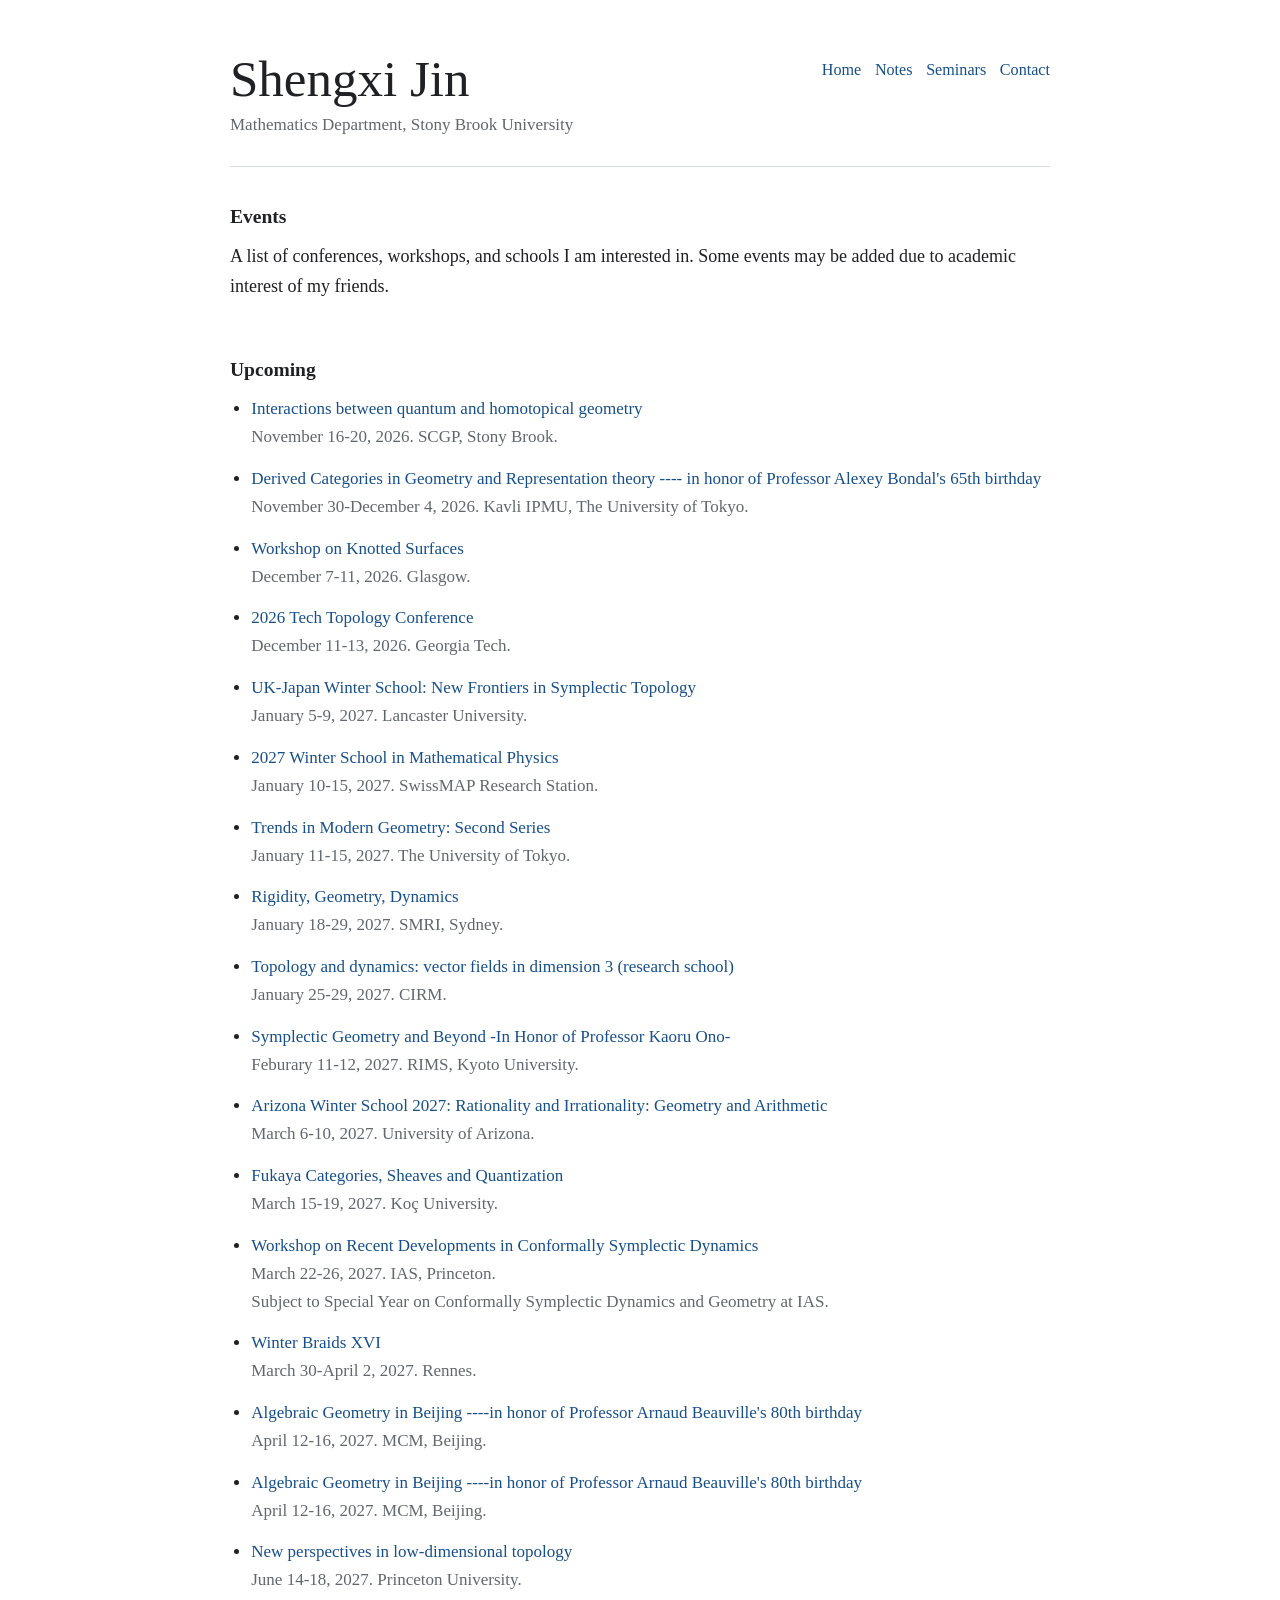
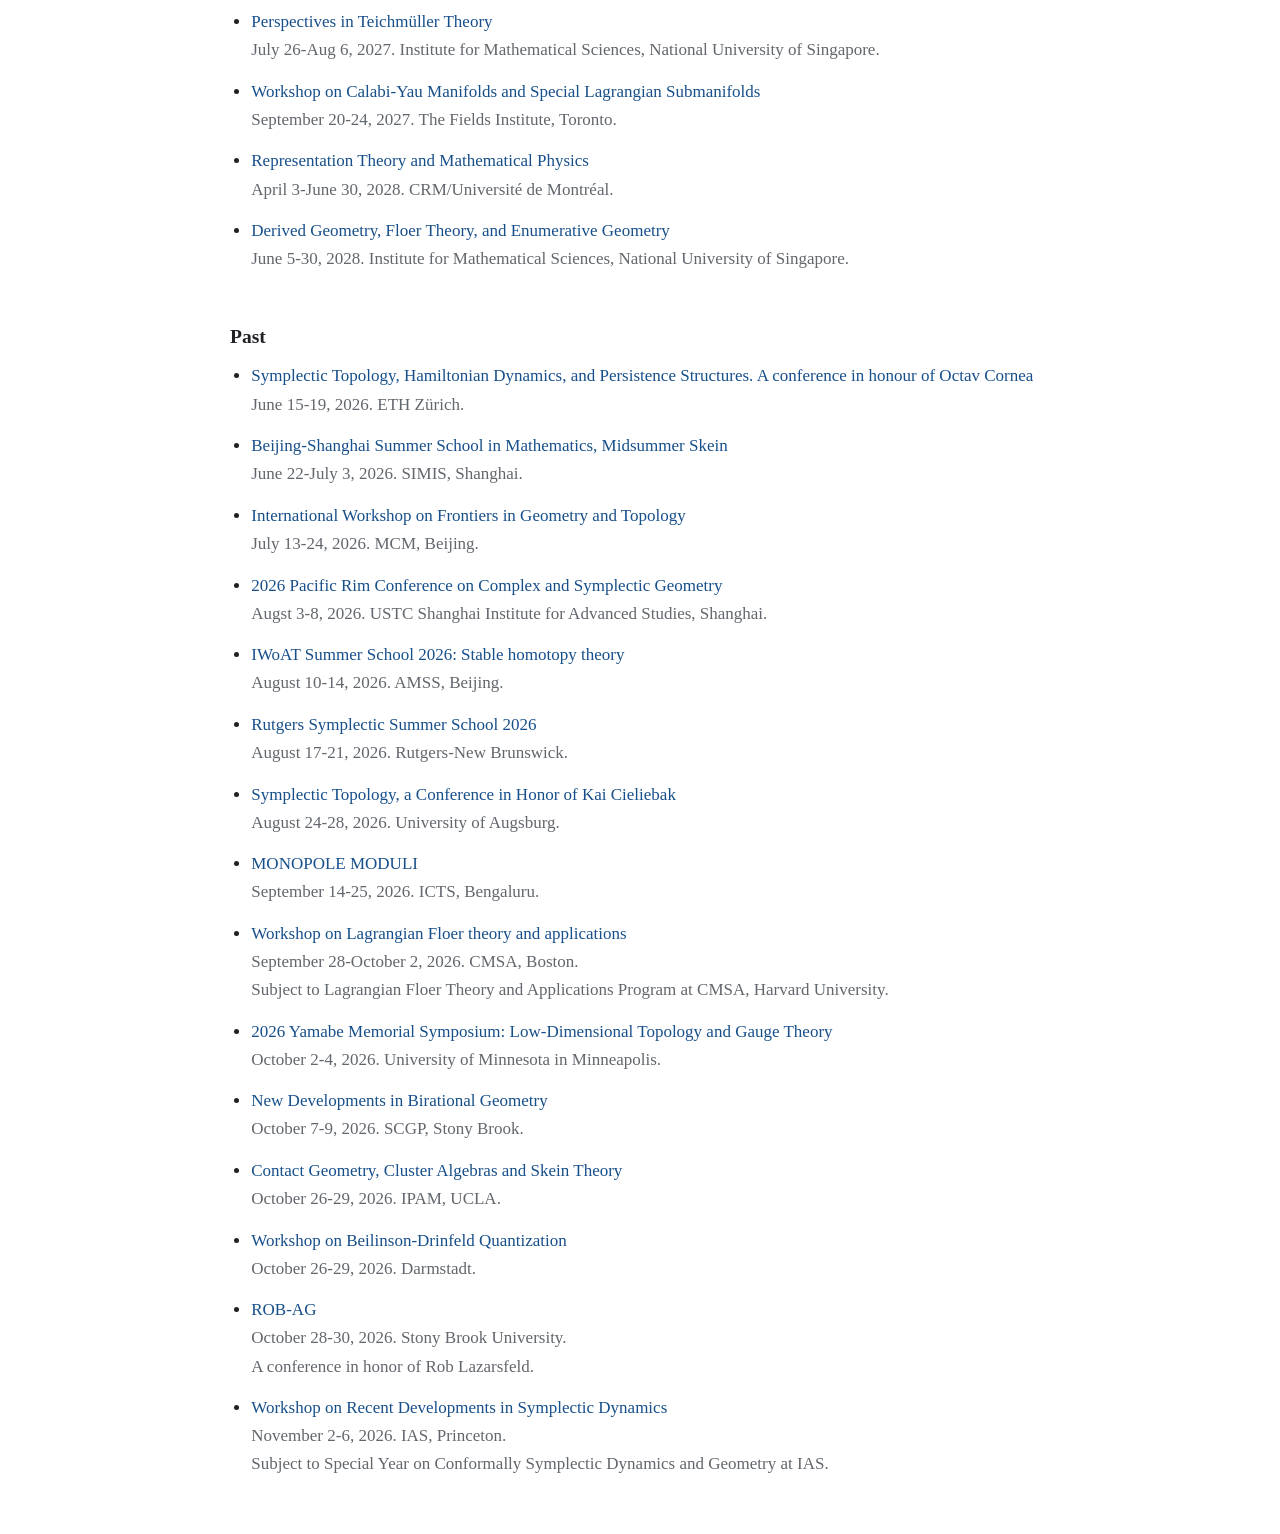
==== commit a020e2fa: "Add files via upload" ====
--- a/conferences.html
+++ b/conferences.html
@@ -106,6 +106,12 @@
             <span class="conference-meta">March 15-19, 2027. Koç University.</span>
             <!-- <span class="conference-note">Optional note: topic area, deadline, or reason for interest.</span> -->
           </li>
+          <li>
+            <a class="conference-title" href="https://www.ias.edu/math/events/workshop-recent-developments-conformally-symplectic-dynamics">
+            Workshop on Recent Developments in Conformally Symplectic Dynamics</a>
+            <span class="conference-meta">March 22-26, 2027. IAS, Princeton.</span>
+            <span class="conference-note">Subject to Special Year on Conformally Symplectic Dynamics and Geometry at IAS.</span>
+          </li>
            <li>
             <a class="conference-title" href="https://winterbraids.math.cnrs.fr"> Winter Braids XVI</a>
             <span class="conference-meta">March 30-April 2, 2027. Rennes.</span>
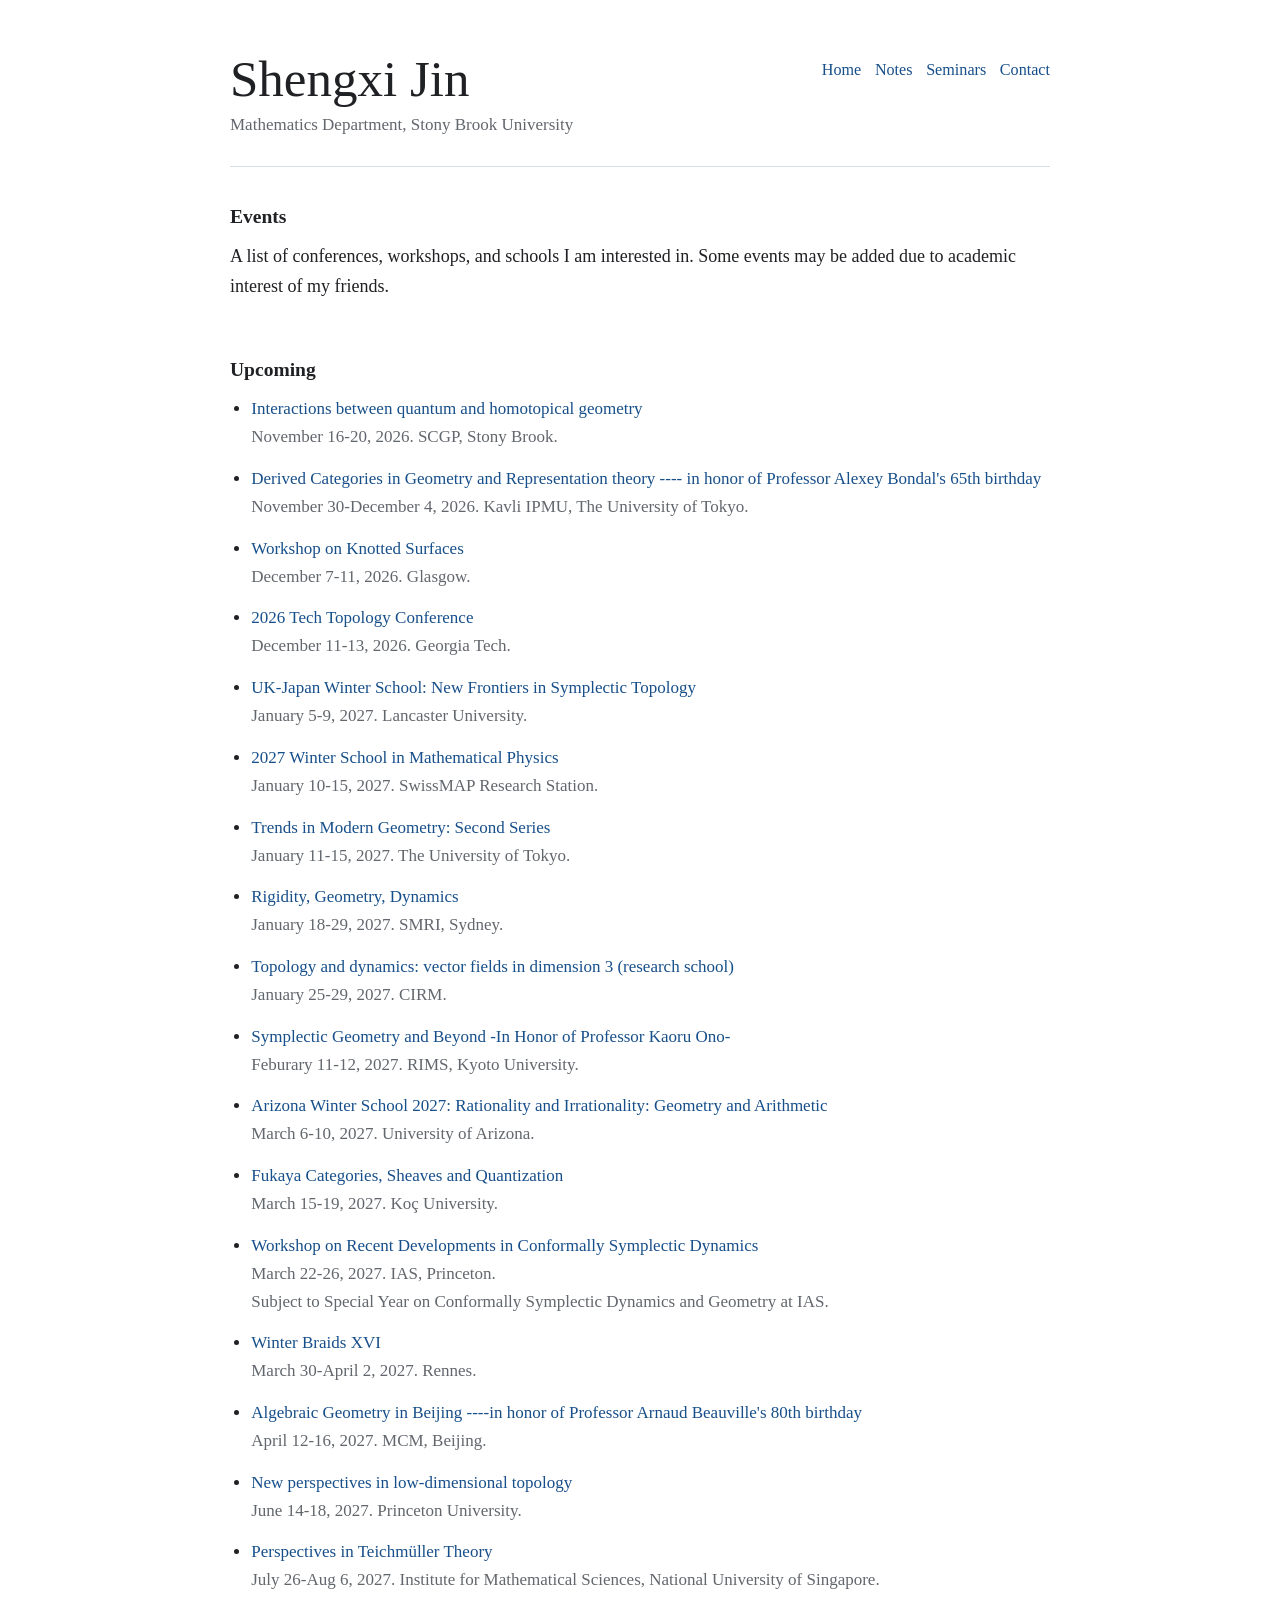
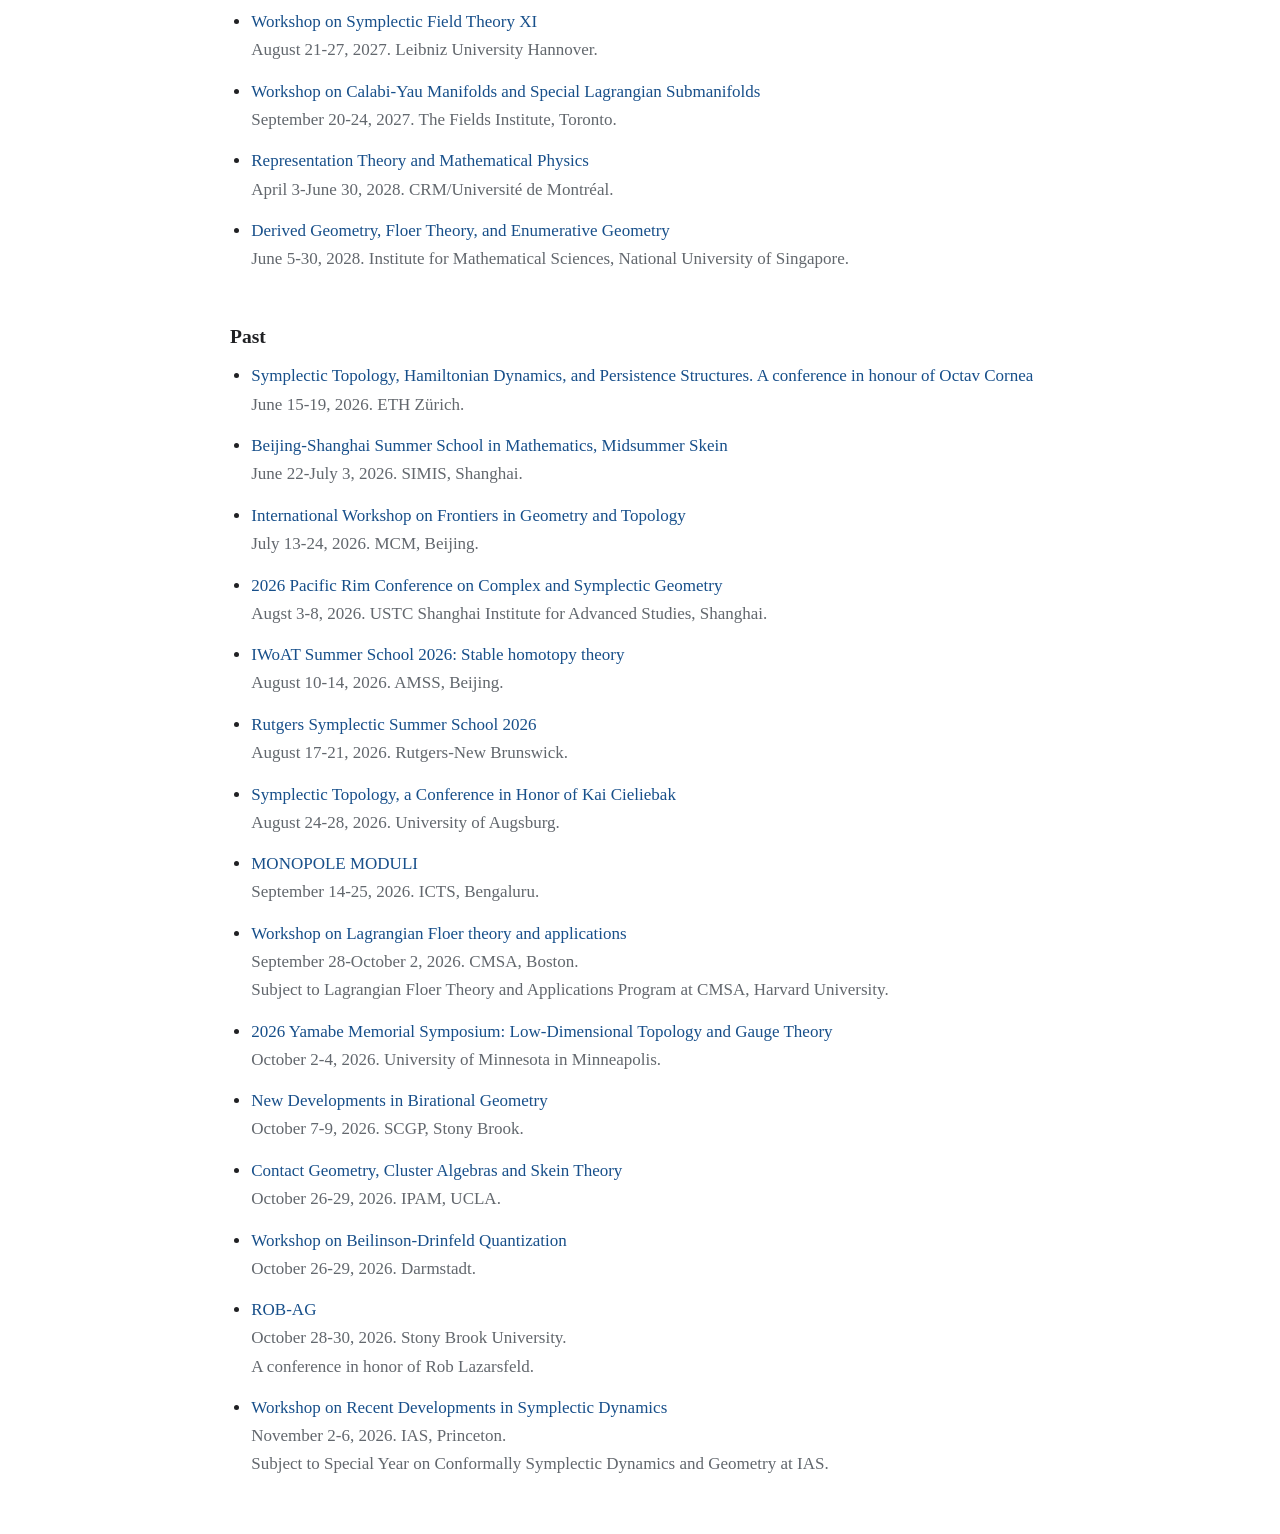
==== commit 4bf1f21a: "Add files via upload" ====
--- a/conferences.html
+++ b/conferences.html
@@ -123,12 +123,6 @@
             <span class="conference-meta">April 12-16, 2027. MCM, Beijing.</span>
             <!-- <span class="conference-note">Optional note: topic area, deadline, or reason for interest.</span> -->
           </li>
-          <li>
-            <a class="conference-title" href="http://www.mcm.ac.cn/events/programs/202605/t20260506_1158386.html">
-            Algebraic Geometry in Beijing ----in honor of Professor Arnaud Beauville's 80th birthday</a>
-            <span class="conference-meta">April 12-16, 2027. MCM, Beijing.</span>
-            <!-- <span class="conference-note">Optional note: topic area, deadline, or reason for interest.</span> -->
-          </li>
            <li>
             <a class="conference-title" href="https://sites.google.com/view/ozsvathathon/home">
             New perspectives in low-dimensional topology</a>
@@ -138,6 +132,10 @@
           <li>
             <a class="conference-title" href="https://ims.nus.edu.sg/events/teichmuellertheory/">Perspectives in Teichmüller Theory</a>
             <span class="conference-meta">July 26-Aug 6, 2027. Institute for Mathematical Sciences, National University of Singapore.</span>
+          </li>
+          <li>
+            <a class="conference-title" href="https://sft11.math.cnrs.fr">Workshop on Symplectic Field Theory XI</a>
+            <span class="conference-meta">August 21-27, 2027. Leibniz University Hannover.</span>
           </li>
           <li>
             <a class="conference-title" href="https://www.fieldsinstitute.ca/activities/27-28/GA-MP-manifolds">
